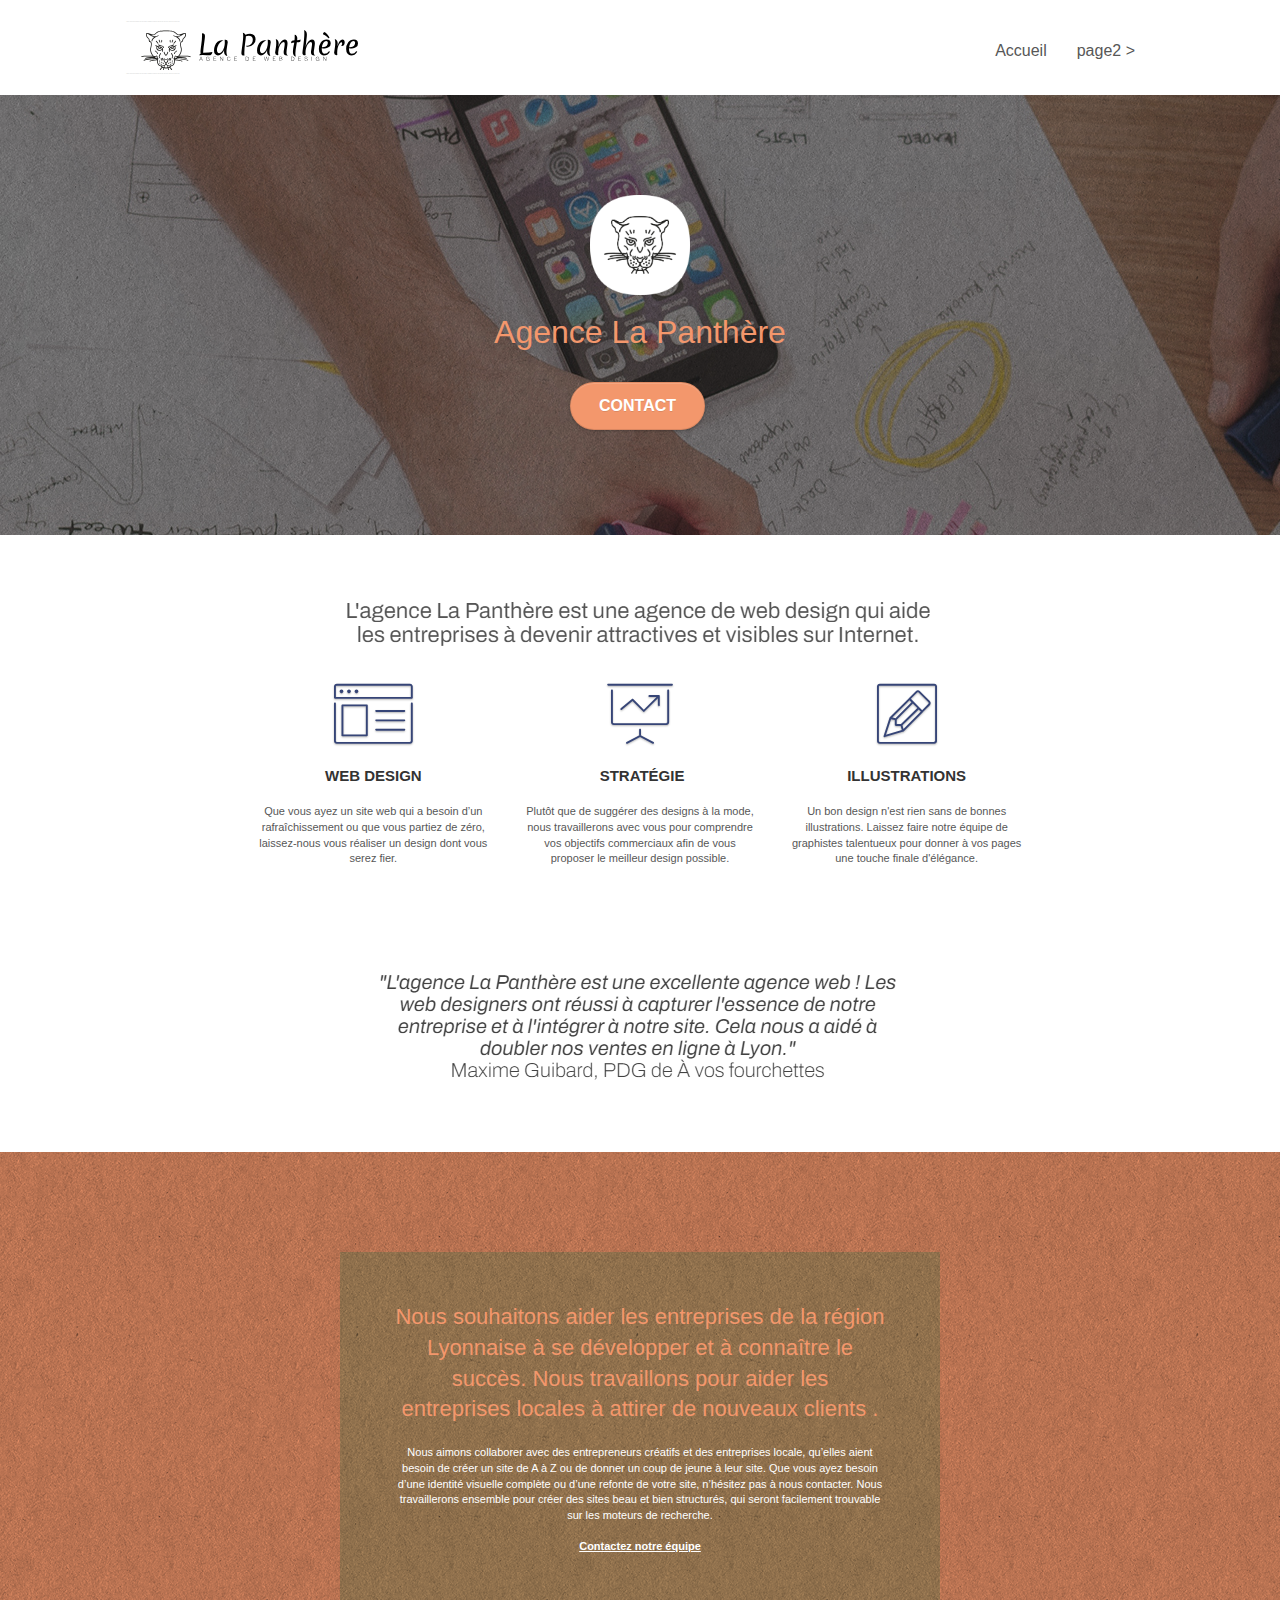
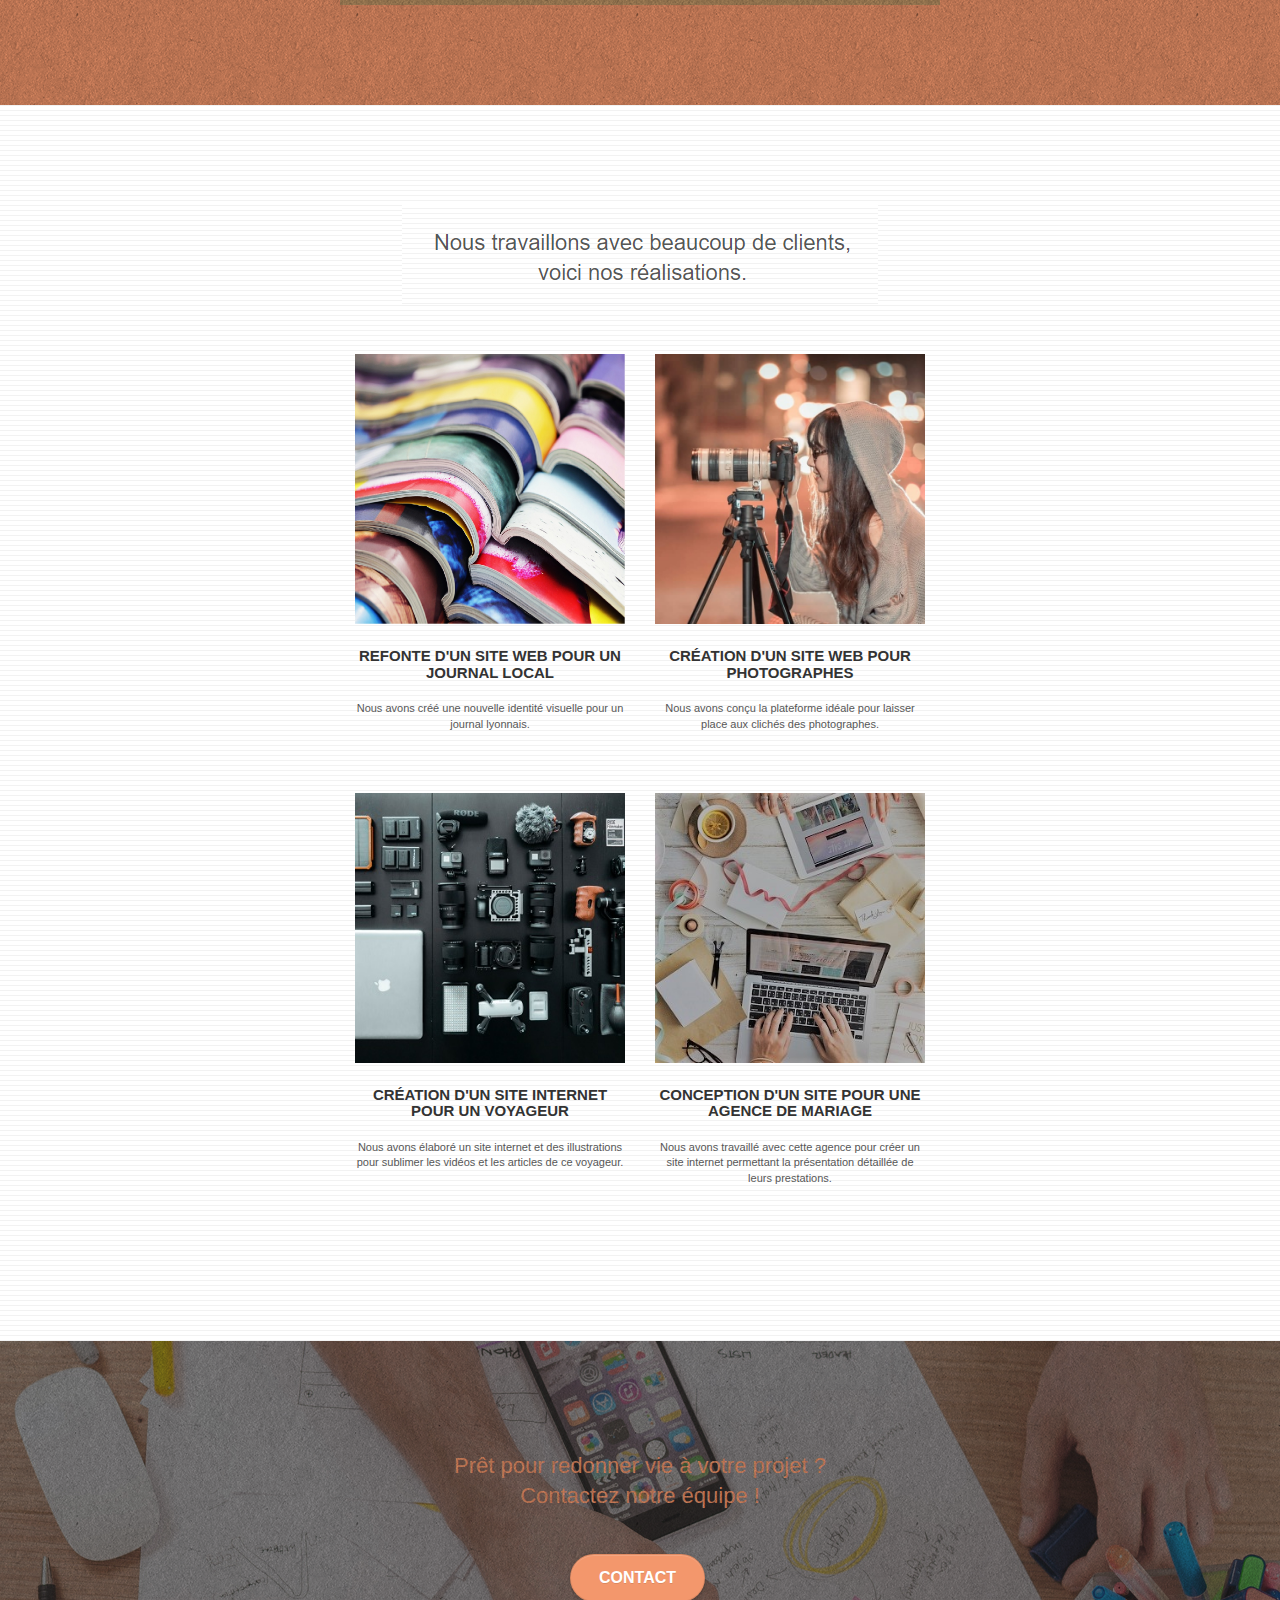
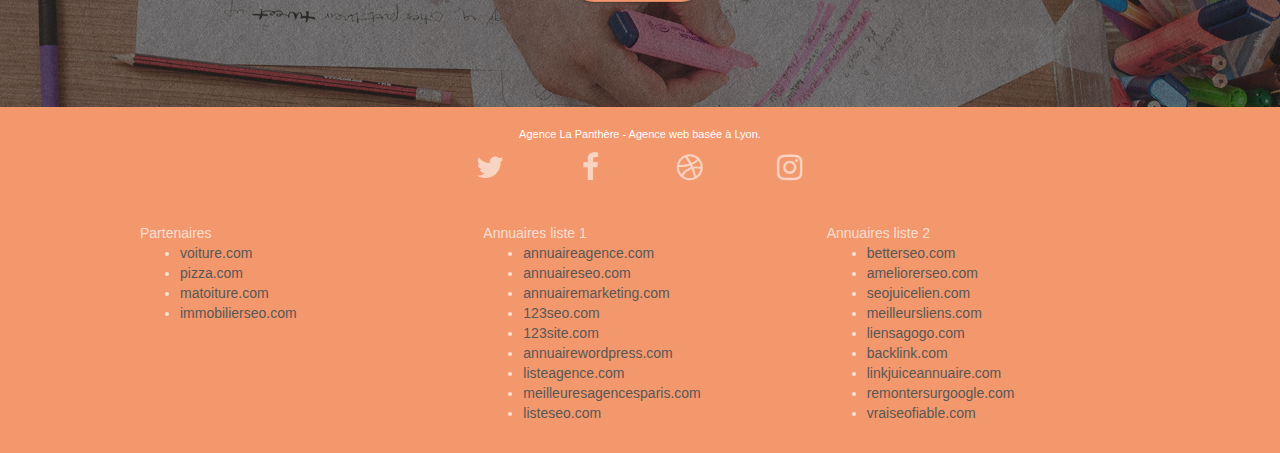
==== index.html @ fd26f39b "push files" ====
<!doctype html>
<html lang="Default">
<head>
    <meta charset="utf-8">
    <meta name="keywords" content="seo, google, site web, site internet, agence design paris, agence design, agence design,agence design,agence design,agence design,agence design,agence design,agence design,agence design">
    <meta name="description" content="">
    <meta name="viewport" content="width=device-width, initial-scale=1.0, viewport-fit=cover">
    <link rel="shortcut icon" type="image/png" href="favicon.jpg">
    
	<link rel="stylesheet" type="text/css" href="./css/bootstrap.css">
	<link rel="stylesheet" type="text/css" href="style.css">
	<link rel="stylesheet" type="text/css" href="./css/font-awesome.css">
	<link rel="stylesheet" type="text/css" href="./css/et-line.css">
	
    
	<script src="./js/jquery-2.1.0.js"></script>
	<script src="./js/bootstrap.js"></script>
	<script src="./js/blocs.js"></script>
	<script src="./js/jquery.touchSwipe.js" defer></script>
	<script src="./js/gmaps.js"></script>

    <title>.</title>

    
<!-- Analytics -->
 
<!-- Analytics END -->
    
</head>
<body>
<!-- Principal conteneur -->
<div class="page-container">
    
<!-- bloc-0 -->
<div class="bloc bgc-white l-bloc " id="bloc-0">
	<div class="container bloc-sm">

		<nav class="navbar row">
			<div class="navbar-header">
				<div class="keywords" style="color:#cccccc;font-size:1px;">Agence web à paris, stratégie web, web design, illustrations, design de site web, site web, web, internet, site internet, site</div>
				<a class="navbar-brand" href="index.html"><img src="img/agence-la-panthere-monochrome.svg" alt="paris web design logo agence web meilleure agence" height="40" /></a>
				<div class="keywords" style="color:#cccccc;font-size:1px;">Agence web à paris, stratégie web, web design, illustrations, design de site web, site web, web, internet, site internet, site</div>
				<button id="nav-toggle" type="button" class="ui-navbar-toggle navbar-toggle" data-toggle="collapse" data-target=".navbar-1">
					<span class="sr-only">Toggle navigation</span><span class="icon-bar"></span><span class="icon-bar"></span><span class="icon-bar"></span>
				</button>
			</div>
			<div class="collapse navbar-collapse navbar-1 special-dropdown-nav">
				<ul class="site-navigation nav navbar-nav">
					<li>
						<a href="index.html">Accueil</a>
					</li>
					<li>
					</li>
					<li>
						<a href="page2.html">page2 &gt;</a>
					</li>
				</ul>
			</div>
		</nav>
	</div>
</div>
<!-- bloc-0 END -->

<!-- bloc-1-presentation -->
<div class="bloc bgc-dark-slate-blue bg-banniere d-bloc bg-t-edge bloc-bg-texture texture-paper b-parallax" id="bloc-1-hero">
	<div class="container bloc-lg">
		<div class="row tight-width-whitespace">
			<div class="col-sm-12">
				<img src="img/logo.png" class="center-block image-resize-mode" width="100" alt="Agence La Panthère, agence web paris, création logo paris" />
				<h1 class="text-center hero-bloc-text tc-white ">
					Agence La Panthère
				</h1>
				<div class="text-center">
					<a href="page2.html" class="btn btn-lg btn-clean btn-rd cta-hero btn-atomic-tangerine" id="cta-hero">Contact</a>
				</div>
			</div>
		</div>
	</div>
</div>
<!-- bloc-1-presentation END -->

<!-- bloc-2-services -->
<div class="bloc bgc-white l-bloc" id="bloc-2-services">
	<div class="container bloc-md">
		<div class="row">
			<div class="col-sm-12 text-center">
				<img alt="agence web, agence web paris, web design paris, stratégie web" src="img/title.png" />
			</div>
		</div>
		<div class="row voffset-lg med-width-whitespace">
			<div class="col-sm-4">
				<div class="text-center">
					<span class="et-icon-browser sm-shadow icon-dark-slate-blue icons icon-lg"></span>
				</div>
				<h3 class="mg-md text-center">
					Web design
				</h3>
				<p class="text-center ">
					Que vous ayez un site web qui a besoin d&rsquo;un rafraîchissement ou que vous partiez de zéro, laissez-nous vous réaliser un design dont vous serez fier.
				</p>
			</div>
			<div class="col-sm-4">
				<div class="text-center">
					<span class="et-icon-presentation sm-shadow icon-dark-slate-blue icons icon-lg"></span>
				</div>
				<h3 class="mg-md text-center">
					&nbsp;Stratégie
				</h3>
				<p class="text-center ">
					Plutôt que de suggérer des designs à la mode, nous travaillerons avec vous pour comprendre vos objectifs commerciaux afin de vous proposer le meilleur design possible.<br>
				</p>
			</div>
			<div class="col-sm-4">
				<div class="text-center">
					<span class="et-icon-edit sm-shadow icon-dark-slate-blue icons icon-lg"></span>
				</div>
				<h3 class="mg-md text-center">
					Illustrations
				</h3>
				<p class="text-center ">
					Un bon design n'est rien sans de bonnes illustrations. Laissez faire notre équipe de graphistes talentueux pour donner à vos pages une touche finale d'élégance.
				</p>
			</div>
		</div>
		<div class="row voffset-lg voffset">
			<div class="col-xs-12 col-md-8 col-md-offset-2 text-center">
				<img alt="agence web, agence web paris, web design paris, stratégie web" src="img/citation.png" />

			</div>
		</div>
	</div>
</div>
<!-- bloc-2-services END -->

<!-- bloc-3-what-i-do -->
<div class="bloc tc-white bgc-atomic-tangerine bg-presentation d-bloc bloc-bg-texture texture-paper b-parallax" id="bloc-3-what-i-do">
	<div class="container bloc-lg">
		<div class="row tight-width-whitespace black-background">
			<div class="col-sm-12">
				<h2 class="mg-md text-center tc-white">
					Nous souhaitons aider les entreprises de la région Lyonnaise à se développer et à connaître le succès. Nous travaillons pour aider les entreprises locales à attirer de nouveaux clients .<br>
				</h2>
				<p class="text-center white">
					Nous aimons collaborer avec des entrepreneurs créatifs et des entreprises locale, qu’elles aient besoin de créer un site de A à Z ou de donner un coup de jeune à leur site. Que vous ayez besoin d’une identité visuelle complète ou d’une refonte de votre site, n’hésitez pas à nous contacter. Nous travaillerons ensemble pour créer des sites beau et bien structurés, qui seront facilement trouvable sur les moteurs de recherche. <br><br><a class="ltc-white bold-link" href="page2.html">Contactez notre équipe</a><br>
				</p>
			</div>
		</div>
	</div>
</div>
<!-- bloc-3-what-i-do END -->

<!-- bloc-4-portfolio -->
<div class="bloc bgc-white bg-lines-h2-bg bg-repeat l-bloc" id="bloc-4-portfolio">
	<div class="container bloc-lg">
		<div class="row">
			<div class="col-sm-12 text-center">
				<img alt="agence web, agence web paris, web design paris, stratégie web" src="img/title2.png" />
			</div>
		</div>
		<div class="row tight-width-whitespace portfolio-row">
			<div class="col-sm-6">
				<a href="#" data-lightbox="img/1.jpg" data-gallery-id="gallery-1" data-caption="Refonte d'un site web pour un journal local" data-frame="snapshot-lb"><img src="img/1.jpg" alt="paris web design logo agence web meilleure agence et refonte site web journal" class="img-responsive portfolio-thumb" /></a>
				<h3 class="mg-md text-center">
					Refonte d'un site web pour un journal local
				</h3>
				<p class="text-center">
					Nous avons créé une nouvelle identité visuelle pour un journal lyonnais.
				</p>
			</div>
			<div class="col-sm-6">
				<a href="#" data-lightbox="img/2.jpg" data-gallery-id="gallery-1" data-caption="Création d'un site web pour photographes" data-frame="snapshot-lb"><img src="img/2.jpg" class="img-responsive portfolio-thumb" alt="paris web design logo agence web meilleure agence, Création d'un site web pour photographes" /></a>
				<h3 class="mg-md text-center">
					Création d'un site web pour photographes
				</h3>
				<p class="text-center">
					Nous avons conçu la plateforme idéale pour laisser place aux clichés des photographes.
				</p>
			</div>
		</div>
		<div class="row tight-width-whitespace portfolio-row">
			<div class="col-sm-6">
				<a href="#" data-lightbox="img/3.bmp" data-gallery-id="gallery-1" data-caption="Création d'un site internet pour un voyageur" data-frame="snapshot-lb"><img src="img/3.bmp" class="img-responsive portfolio-thumb" alt="paris web design logo agence web meilleure agence, Création d'un site web pour voyageur"/></a>
				<h3 class="mg-md text-center">
					Création d'un site internet pour un voyageur
				</h3>
				<p class="text-center">
					Nous avons élaboré un site internet et des illustrations pour sublimer les vidéos et les articles de ce voyageur.
				</p>
			</div>
			<div class="col-sm-6">
				<a href="#" data-lightbox="img/4.bmp" data-gallery-id="gallery-1" data-caption="Conception d'un site pour une agence de mariage" data-frame="snapshot-lb"><img src="img/4.bmp" class="img-responsive portfolio-thumb" alt="paris web design logo agence web meilleure agence, Création d'un site web pour agence de mariage" /></a>
				<h3 class="mg-md text-center">
					Conception d'un site pour une agence de mariage
				</h3>
				<p class="text-center">
					Nous avons travaillé avec cette agence pour créer un site internet permettant la présentation détaillée de leurs prestations.
				</p>
			</div>
		</div>
	</div>
</div>
<!-- bloc-4-portfolio END -->

<!-- bloc-5-cta -->
<div class="bloc bgc-dark-slate-blue bg-banniere d-bloc bloc-bg-texture texture-paper" id="bloc-5-cta">
	<div class="container bloc-lg">
		<div class="row">
			<h2 class="mg-md text-center tc-white">
				Prêt pour redonner vie à votre projet ?<br>Contactez notre équipe !
			</h2>
			<div class="col-sm-12 text-center">
				<a href="page2.html" class="btn btn-atomic-tangerine btn-clean btn-rd btn-lg cta-hero">Contact</a>
			</div>
		</div>
	</div>
</div>
<!-- bloc-5-cta END -->

<!-- Footer - bloc-8 -->
<div class="bloc bgc-atomic-tangerine d-bloc" id="bloc-8">
	<div class="container bloc-sm">
		<div class="row">
			<div class="col-sm-12">
				<p class="text-center white">
					Agence La Panthère - Agence web basée à Lyon.<br>
				</p>
				<div class="row row-no-gutters social">
					<div class="col-sm-3">
						<div class="text-center">
							<a class="social" href="index.html"><span class="fa fa-twitter icon-md"></span></a>
						</div>
					</div>
					<div class="col-sm-3">
						<div class="text-center">
							<a class="social" href="index.html"><span class="fa fa-facebook icon-md"></span></a>
						</div>
					</div>
					<div class="col-sm-3">
						<div class="text-center">
							<a class="social" href="index.html"><span class="fa fa-dribbble icon-md"></span></a>
						</div>
					</div>
					<div class="col-sm-3">
						<div class="text-center">
							<a class="social" href="index.html"><span class="fa fa-instagram icon-md"></span></a>
						</div>
					</div>
					<div class="keywords" style="color:#F3976C;">Agence web à paris, stratégie web, web design, illustrations, design de site web, site web, web, internet, site internet, site</div>
				</div>
				<div class="row">
					<div class="col-sm-4">
						Partenaires
							<ul>
								<li><a href="voiture.com">voiture.com</a></li>
								<li><a href="pizza.com">pizza.com</a></li>
								<li><a href="matoiture.com">matoiture.com</a></li>
								<li><a href="immobilierseo.com">immobilierseo.com</a></li>
							</ul>		
					</div>
					<div class="col-sm-4">
						Annuaires liste 1
						<ul>
							<li><a href="annuaireagence.com">annuaireagence.com</a></li>
							<li><a href="annuaireseo.com">annuaireseo.com</a></li>
							<li><a href="annuairemarketing.com">annuairemarketing.com</a></li>
							<li><a href="123seoture.com">123seo.com</a></li>
							<li><a href="123site.com">123site.com</a></li>
							<li><a href="annuairewordpress.com">annuairewordpress.com</a></li>
							<li><a href="listeagence.com">listeagence.com</a></li>
							<li><a href="meilleuresagencesparis.com">meilleuresagencesparis.com</a></li>
							<li><a href="listeseo.com">listeseo.com</a></li>
						</ul>
					</div>
					<div class="col-sm-4">
						Annuaires liste 2
						<ul>
							<li><a href="betterseo.com">betterseo.com</a></li>
							<li><a href="ameliorerseo.com">ameliorerseo.com</a></li>
							<li><a href="seojuicelien.com">seojuicelien.com</a></li>
							<li><a href="meilleursliens.com">meilleursliens.com</a></li>
							<li><a href="liensagogo.com">liensagogo.com</a></li>
							<li><a href="backlink.com">backlink.com</a></li>
							<li><a href="linkjuiceannuaire.com">linkjuiceannuaire.com</a></li>
							<li><a href="remontersurgoogle.com">remontersurgoogle.com</a></li>
							<li><a href="vraiseofiable.com">vraiseofiable.com</a></li>
						</ul>
					</div>
				</div>
			</div>
		</div>
	</div>
</div>
<!-- Footer - bloc-8 END -->

</div>
<!-- Principal conteneur END -->
    

</body>
</html>
---- style.css ----
body {
    margin: 0;
    padding: 0;
    background: #FFF;
    overflow-x: hidden;
    -webkit-font-smoothing: antialiased;
    -moz-osx-font-smoothing: grayscale;
}

a,
button {
    transition: all .3s ease-in-out;
    outline: none!important;
}

a:hover {
    text-decoration: none;
    cursor: pointer;
}

#page-loading-blocs-notifaction {
    position: fixed;
    top: 0;
    bottom: 0;
    width: 100%;
    z-index: 100000;
    background: #FFFFFF url("img/pageload-spinner.gif") no-repeat center center;
}

.bloc {
    width: 100%;
    clear: both;
    background: 50% 50% no-repeat;
    padding: 0 50px;
    -webkit-background-size: cover;
    -moz-background-size: cover;
    -o-background-size: cover;
    background-size: cover;
    position: relative;
}

.bloc .container {
    padding-left: 0;
    padding-right: 0;
}

.bloc-lg {
    padding: 100px 50px;
}

.bloc-md {
    padding: 50px;
}

.bloc-sm {
    padding: 20px 50px;
}

.bg-center,
.bg-l-edge,
.bg-r-edge,
.bg-t-edge,
.bg-b-edge,
.bg-tl-edge,
.bg-bl-edge,
.bg-tr-edge,
.bg-br-edge,
.bg-repeat {
    -webkit-background-size: auto!important;
    -moz-background-size: auto!important;
    -o-background-size: auto!important;
    background-size: auto!important;
}

.bg-repeat {
    background: repeat;
}

.bg-t-edge {
    background: top no-repeat;
}

.bloc-bg-texture::before {
    content: "";
    background-size: 2px 2px;
    position: absolute;
    top: 0;
    bottom: 0;
    left: 0;
    right: 0;
}

.texture-paper::before {
    background: url("img/texture-paper.png");
    background-size: 280px 280px;
}

.b-parallax {
    background-attachment: fixed;
}

.d-bloc {
    color: rgba(255, 255, 255, .7);
}

.d-bloc button:hover {
    color: rgba(255, 255, 255, .9);
}

.d-bloc .icon-round,
.d-bloc .icon-square,
.d-bloc .icon-rounded,
.d-bloc .icon-semi-rounded-a,
.d-bloc .icon-semi-rounded-b {
    border-color: rgba(255, 255, 255, .9);
}

.d-bloc .divider-h span {
    border-color: rgba(255, 255, 255, .2);
}

.d-bloc .a-btn,
.d-bloc .navbar a,
.d-bloc .navbar-brand,
.d-bloc a .icon-sm,
.d-bloc a .icon-md,
.d-bloc a .icon-lg,
.d-bloc a .icon-xl,
.d-bloc h1 a,
.d-bloc h2 a,
.d-bloc h3 a,
.d-bloc h4 a,
.d-bloc h5 a,
.d-bloc h6 a,
.d-bloc p a {
    color: rgba(255, 255, 255, .6);
}

.d-bloc .a-btn:hover,
.d-bloc .navbar a:hover,
.d-bloc .navbar-brand:hover,
.d-bloc a:hover .icon-sm,
.d-bloc a:hover .icon-md,
.d-bloc a:hover .icon-lg,
.d-bloc a:hover .icon-xl,
.d-bloc h1 a:hover,
.d-bloc h2 a:hover,
.d-bloc h3 a:hover,
.d-bloc h4 a:hover,
.d-bloc h5 a:hover,
.d-bloc h6 a:hover,
.d-bloc p a:hover {
    color: rgba(255, 255, 255, 1);
}

.d-bloc .navbar-toggle .icon-bar {
    background: rgba(255, 255, 255, 1);
}

.d-bloc .btn-wire,
.d-bloc .btn-wire:hover {
    color: rgba(255, 255, 255, 1);
    border-color: rgba(255, 255, 255, 1);
}

.d-bloc .panel {
    color: rgba(0, 0, 0, .5);
}

.d-bloc .panel button:hover {
    color: rgba(0, 0, 0, .7);
}

.d-bloc .panel icon {
    border-color: rgba(0, 0, 0, .7);
}

.d-bloc .panel .divider-h span {
    border-color: rgba(0, 0, 0, .1);
}

.d-bloc .panel .a-btn {
    color: rgba(0, 0, 0, .6);
}

.d-bloc .panel .a-btn:hover {
    color: rgba(0, 0, 0, 1);
}

.d-bloc .panel .btn-wire,
.d-bloc .panel .btn-wire:hover {
    color: rgba(0, 0, 0, .7);
    border-color: rgba(0, 0, 0, .3);
}

.d-bloc .panel,
.l-bloc {
    color: rgba(0, 0, 0, .5);
}

.d-bloc .panel button:hover,
.l-bloc button:hover {
    color: rgba(0, 0, 0, .7);
}

.l-bloc .icon-round,
.l-bloc .icon-square,
.l-bloc .icon-rounded,
.l-bloc .icon-semi-rounded-a,
.l-bloc .icon-semi-rounded-b {
    border-color: rgba(0, 0, 0, .7);
}

.d-bloc .panel .divider-h span,
.l-bloc .divider-h span {
    border-color: rgba(0, 0, 0, .1);
}

.d-bloc .panel .a-btn,
.l-bloc .a-btn,
.l-bloc .navbar a,
.l-bloc .navbar-brand,
.l-bloc a .icon-sm,
.l-bloc a .icon-md,
.l-bloc a .icon-lg,
.l-bloc a .icon-xl,
.l-bloc h1 a,
.l-bloc h2 a,
.l-bloc h3 a,
.l-bloc h4 a,
.l-bloc h5 a,
.l-bloc h6 a,
.l-bloc p a {
    color: rgba(0, 0, 0, .6);
}

.d-bloc .panel .a-btn:hover,
.l-bloc .a-btn:hover,
.l-bloc .navbar a:hover,
.l-bloc .navbar-brand:hover,
.l-bloc a:hover .icon-sm,
.l-bloc a:hover .icon-md,
.l-bloc a:hover .icon-lg,
.l-bloc a:hover .icon-xl,
.l-bloc h1 a:hover,
.l-bloc h2 a:hover,
.l-bloc h3 a:hover,
.l-bloc h4 a:hover,
.l-bloc h5 a:hover,
.l-bloc h6 a:hover,
.l-bloc p a:hover {
    color: rgba(0, 0, 0, 1);
}

.l-bloc .navbar-toggle .icon-bar {
    color: rgba(0, 0, 0, .6);
}

.d-bloc .panel .btn-wire,
.d-bloc .panel .btn-wire:hover,
.l-bloc .btn-wire,
.l-bloc .btn-wire:hover {
    color: rgba(0, 0, 0, .7);
    border-color: rgba(0, 0, 0, .3);
}

.voffset {
    margin-top: 30px;
}

.voffset-lg {
    margin-top: 80px;
}

.row-no-gutters {
    margin-right: 0;
    margin-left: 0;
}

.row.row-no-gutters > [class^="col-"],
.row.row-no-gutters > [class*=" col-"] {
    padding-right: 0;
    padding-left: 0;
}

#bloc-1-hero h1 {
    font-size: 32px;
}

.navbar {
    margin-bottom: 0;
    z-index: 1;
}

.navbar-brand {
    height: auto;
    padding: 3px 15px;
    font-size: 25px;
    font-weight: normal;
    font-weight: 600;
    line-height: 44px;
}

.navbar-brand img {
    max-height: 200px;
    margin: 0 5px 0 0;
    display: inline;
}

.navbar-brand img[src$=svg] {
    min-width: 100px;
}

.nav-center .navbar-brand img {
    margin: 0;
}

.navbar .nav {
    padding-top: 2px;
    margin-right: -16px;
    float: right;
    z-index: 1;
}

.nav > li {
    float: left;
    margin-top: 4px;
    font-size: 16px;
}

.navbar-nav .open .dropdown-menu > li > a {
    text-align: inherit;
}

.nav > li a:hover,
.nav > li a:focus {
    background: transparent;
}

.navbar-toggle {
    margin: 10px 10px 0 0;
    border: 0px;
}

.navbar-toggle:hover {
    background: transparent!important;
}

.navbar-toggle .icon-bar {
    background-color: rgba(0, 0, 0, .5);
    width: 26px;
}

.nav-invert .navbar .nav {
    float: left;
}

.nav-invert .navbar-header,
.nav-invert .navbar-brand {
    float: right;
    position: relative;
    z-index: 2;
}

@media (min-width: 768px) {
    .site-navigation {
        position: absolute;
        top: 50%;
        right: 20px;
        transform: translate(0, -50%);
        -webkit-transform: translateY(-50%);
    }
    .nav > li .dropdown-menu a,
    .nav > li .dropdown-menu a:hover {
        color: #484848;
    }
    .nav-invert .site-navigation {
        left: 0;
        right: 0;
    }
    .nav-center {
        text-align: center;
    }
    .nav-center .navbar-header {
        width: 100%;
    }
    .nav-center .navbar-header,
    .nav-center .navbar-brand,
    .nav-center .nav > li {
        float: none;
        display: inline-block;
    }
    .nav-center .site-navigation {
        position: relative;
        width: 100%;
        right: 0;
        margin-right: 0px;
        margin-top: 20px;
    }
    .nav-center.mini-nav .navbar-toggle {
        float: none;
        margin: 10px auto 0;
    }
}

.nav > li > .dropdown a {
    background: none!important;
    display: block;
    padding: 14px 15px;
}

nav .caret {
    margin: 0 5px;
}

.dropdown-menu .dropdown-menu {
    top: -8px;
    left: 100%;
}

.dropdown-menu .dropmenu-flow-right {
    top: 100%;
    left: 0;
    margin-left: -1px;
    border-top-left-radius: 0;
    border-top-right-radius: 0;
}

.dropdown-menu .dropdown span {
    border: 4px solid black;
    border-top-color: transparent;
    border-right-color: transparent;
    border-bottom-color: transparent;
    margin: 6px -5px 0 0!important;
    float: right;
}

.mg-md {
    margin-top: 10px;
    margin-bottom: 20px;
}

.mg-lg {
    margin-top: 10px;
    margin-bottom: 40px;
}

.btn {
    margin: 0 5px 5px 0;
}

.btn.pull-right {
    margin: 0 0 5px 5px;
}

.btn-d,
.btn-d:hover,
.btn-d:focus {
    color: #FFF;
    background: rgba(0, 0, 0, .3);
}

button {
    outline: none!important;
}

.btn-rd {
    border-radius: 40px;
}

.btn-clean {
    border: 1px solid rgba(0, 0, 0, .08);
    border-bottom-color: rgba(0, 0, 0, .1);
    text-shadow: 0 1px 0 rgba(0, 0, 1, .1);
    box-shadow: 0 1px 3px rgba(0, 0, 1, .25), inset 0 1px 0 0 rgba(255, 255, 255, .15);
}

.icon-md {
    font-size: 30px!important;
}

.icon-lg {
    font-size: 60px!important;
}

.sm-shadow {
    text-shadow: 0 1px 2px rgba(0, 0, 0, .3);
}

.panel-sq,
.panel-sq .panel-heading,
.panel-sq .panel-footer {
    border-radius: 0;
}

.panel-rd {
    border-radius: 30px;
}

.panel-rd .panel-heading {
    border-radius: 29px 29px 0 0;
}

.panel-rd .panel-footer {
    border-radius: 0 0 29px 29px;
}

.form-control {
    border-color: rgba(0, 0, 0, .1);
    box-shadow: none;
}

.scrollToTop {
    width: 40px;
    height: 40px;
    position: fixed;
    bottom: 20px;
    right: 20px;
    opacity: 0;
    z-index: 500;
    transition: all .3s ease-in-out;
}

.scrollToTop span {
    margin-top: 6px;
}

.showScrollTop {
    font-size: 14px;
    opacity: 1;
}

a[data-lightbox] {
    position: relative;
    display: block;
    text-align: center;
}

a[data-lightbox]:hover::before {
    content: "+";
    font-family: "HelveticaNeue-Light", "Helvetica Neue Light", "Helvetica Neue", Helvetica, Arial;
    font-size: 32px;
    width: 50px;
    height: 50px;
    margin-left: -25px;
    border-radius: 50%;
    background: rgba(0, 0, 0, .6);
    color: #FFF;
    font-weight: 100;
    z-index: 1;
    position: absolute;
    top: 50%;
    transform: translateY(-50%);
    -webkit-transform: translateY(-50%);
}

a[data-lightbox]:hover img {
    opacity: 0.6;
    -webkit-animation-fill-mode: none;
    animation-fill-mode: none;
}

#lightbox-modal {
    display: flex;
    align-items: center;
}

#lightbox-modal .modal-dialog {
    width: 90%;
    max-width: 900px;
    margin: 0 auto 0;
}

#lightbox-modal .modal-dialog img {
    max-height: 90vh;
    margin: 0 auto;
}

.lightbox-caption {
    padding: 20px;
    color: #FFF;
    background: rgba(0, 0, 0, .5);
    position: absolute;
    left: 15px;
    right: 15px;
    bottom: 5px;
}

.close-lightbox {
    color: #FFF;
    font-size: 30px;
    position: absolute;
    top: 20px;
    right: 20px;
    z-index: 20;
    background: rgba(0, 0, 0, .5);
    border: none;
    line-height: 30px;
    padding: 0 9px 5px;
    opacity: 0.3;
}

.close-lightbox:hover,
.next-lightbox:hover,
.prev-lightbox:hover {
    opacity: 1.0;
    color: #FFF;
}

.next-lightbox,
.prev-lightbox {
    font-size: 20px;
    color: rgba(255, 255, 255, .9);
    background: rgba(0, 0, 0, .5);
    transition: all .2s ease-in-out;
    position: absolute;
    top: 45%;
    z-index: 1;
    opacity: 0.4;
}

.next-lightbox {
    padding: 6px 8px 1px 13px;
    right: 25px;
}

.prev-lightbox {
    padding: 6px 13px 1px 10px;
    left: 25px;
}

.snapshot-lb .modal-body {
    padding-bottom: 45px;
}

.snapshot-lb .lightbox-caption {
    padding: 0;
    color: rgba(0, 0, 0, .5);
    background: none;
}

h1,
h2,
h3,
h4,
h5,
h6,
p,
label,
.btn,
a {
    font-family: "helvetica";
    font-weight: 400;
    color: #575757!important;
}

.container {
    max-width: 1000px;
}

.hero-bloc-text {
    font-size: 38px;
}

.hero-bloc-text-sub {
    font-size: 36px;
}

.statement-bloc-text {
    line-height: 26px;
    font-style: italic;
    font-size: 20px;
    text-align: center;
    font-weight: lighter;
    max-width: 520px;
    margin: auto auto auto auto;
}

p {
    font-size: 11px;
}

.tight-width-whitespace {
    max-width: 600px;
    margin: auto auto auto auto;
}

.h1 {
    font-size: 20px;
    font-family: "Open Sans";
}

.cta-hero {
    margin-top: 22px;
    color: #FFFFFF!important;
    text-transform: uppercase;
    padding: 12px 28px 12px 28px;
    font-size: 16px;
    font-weight: 700;
}

.social {
    max-width: 400px;
    margin: auto auto auto auto;
}

h2 {
    font-size: 22px;
    line-height: 1.4em;
}

h3 {
    font-size: 15px;
    text-transform: uppercase;
    font-weight: 700;
    color: #333333!important;
}

.med-width-whitespace {
    max-width: 800px;
    margin: auto auto auto auto;
    box-shadow: 0px 0px 0px #000000;
}

h1 {
    color: #333333!important;
}

h4 {
    color: #333333!important;
}

.icons {
    margin-bottom: 14px;
    margin-top: 24px;
}

.white {
    color: #FFFFFF!important;
}

.portfolio-thumb {
    margin-bottom: 24px;
}

.portfolio-row {
    margin-bottom: 44px;
    margin-top: 50px;
}

.avatar {
    box-shadow: 0px 4px 9px rgba(0, 0, 0, 0.3);
}

.black-background {
    background-color: rgba(165, 147, 99, 0.7);
    padding: 40px 40px 40px 40px;
}

.bold-link {
    font-weight: 900;
    text-decoration: underline!important;
}

.bgc-white {
    background-color: #FFFFFF;
}

.bgc-dark-slate-blue {
    background-color: #364577;
}

.bgc-atomic-tangerine {
    background-color: #F3976C;
}

.tc-white {
    color: #F3976C!important;
}

.btn-atomic-tangerine {
    background: #F3976C;
    color: #FFFFFF!important;
}

.btn-atomic-tangerine:hover {
    background: #c27956!important;
    color: #FFFFFF!important;
}

.ltc-white {
    color: #FFFFFF!important;
}

.ltc-white:hover {
    color: #cccccc!important;
}

.ltc-atomic-tangerine {
    color: #F3976C!important;
}

.ltc-atomic-tangerine:hover {
    color: #c27956!important;
}

.icon-dark-slate-blue {
    color: #364577!important;
    border-color: #364577!important;
}

.bg-dots-bg {
    background-image: url("img/dots-bg.png");
}

.bg-lines-h2-bg {
    background-image: url("img/lines-h2-bg.png");
}

.bg-banniere {
    background-image: url("img/agence-la-panthere.jpg");
}

.bg-presentation {
    background-image: url("img/image-de-presentation.bmp");
}

@media (max-width: 1024px) {
    .bloc {
        padding-left: 20px;
        padding-right: 20px;
    }
    .bloc.full-width-bloc,
    .bloc-tile-2.full-width-bloc .container,
    .bloc-tile-3.full-width-bloc .container,
    .bloc-tile-4.full-width-bloc .container {
        padding-left: 0;
        padding-right: 0;
    }
}

@media (max-width: 992px) and (min-width: 768px) {
    .navbar .nav {
        max-width: 80%
    }
    .nav-center.navbar .nav {
        max-width: 100%
    }
}

@media only screen and (min-device-width: 768px) and (max-device-width: 1024px) and (orientation: landscape) {
    .b-parallax {
        background-attachment: scroll;
    }
}

@media only screen and (min-device-width: 1024px) and (max-device-width: 1366px) and (-webkit-min-device-pixel-ratio: 1.5) {
    .b-parallax {
        background-attachment: scroll;
    }
}

@media (max-width: 991px) {
    .container {
        width: 100%;
    }
    .b-parallax {
        background-attachment: scroll;
    }
    .page-container,
    #hero-bloc {
        overflow-x: hidden;
        position: relative;
    }
    .bloc {
        padding-left: constant(safe-area-inset-left);
        padding-right: constant(safe-area-inset-right);
    }
    .bloc-group,
    .bloc-group .bloc {
        display: block;
        width: 100%;
    }
    .bloc-fill-screen .fill-bloc-top-edge,
    .bloc-fill-screen .fill-bloc-bottom-edge {
        padding: 0 20px;
        padding-left: constant(safe-area-inset-left);
        padding-right: constant(safe-area-inset-right);
    }
}

@media (max-width: 767px) {
    .page-container {
        overflow-x: hidden;
        position: relative;
    }
    h1,
    h2,
    h3,
    h4,
    h5,
    h6,
    p,
    #disqus_thread {
        padding-left: 10px!important;
        padding-right: 10px!important;
    }
    .b-parallax {
        background-attachment: scroll;
    }
    .navbar .nav {
        padding-top: 0;
        border-top: 1px solid rgba(0, 0, 0, .2);
        float: none!important;
    }
    .navbar.row {
        margin-left: 0;
        margin-right: 0;
    }
    .site-navigation {
        position: inherit;
        transform: none;
        -webkit-transform: none;
        -ms-transform: none;
    }
    .nav > li {
        margin-top: 0;
        border-bottom: 1px solid rgba(0, 0, 0, .1);
        background: rgba(0, 0, 0, .05);
        text-align: left;
        padding-left: 15px;
        width: 100%;
    }
    .nav > li:hover {
        background: rgba(0, 0, 0, .08);
    }
    .dropdown .dropdown a .caret {
        float: none;
        margin: 5px 0 0 10px!important;
        border: 4px solid black;
        border-bottom-color: transparent;
        border-right-color: transparent;
        border-left-color: transparent;
    }
    #hero-bloc .navbar .nav {
        background: rgba(0, 0, 0, .8);
    }
    #hero-bloc .navbar .nav a {
        color: rgba(255, 255, 255, .6);
    }
    .hero {
        padding: 50px 0;
    }
    .hero-nav {
        left: -1px;
        right: -1px;
    }
    .navbar-collapse {
        padding: 0;
        overflow-x: hidden;
        -webkit-box-shadow: none;
        box-shadow: none;
    }
    .navbar-brand img {
        max-height: 40px;
        width: auto;
    }
    .nav-invert .navbar-header {
        float: none;
        width: 100%;
    }
    .nav-invert .navbar-toggle {
        float: left;
        margin-left: 10px;
    }
    .bloc {
        padding-left: 0;
        padding-right: 0;
    }
    .bloc-xxl,
    .bloc-xl,
    .bloc-lg {
        padding: 40px 0;
    }
    .bloc-sm,
    .bloc-md {
        padding-left: 0;
        padding-right: 0;
    }
    .bloc-tile-2 .container,
    .bloc-tile-3 .container,
    .bloc-tile-4 .container,
    .bloc-fill-screen .fill-bloc-top-edge,
    .bloc-fill-screen .fill-bloc-bottom-edge {
        padding-left: 0;
        padding-right: 0;
    }
    .a-block {
        padding: 0 10px;
    }
    .btn-dwn {
        display: none;
    }
    .voffset {
        margin-top: 5px;
    }
    .voffset-md {
        margin-top: 20px;
    }
    .voffset-lg {
        margin-top: 30px;
    }
    form {
        padding: 5px;
    }
    .close-lightbox {
        display: inline-block;
    }
    .blocsapp-device-iphone5 {
        background-size: 216px 425px;
        padding-top: 60px;
        width: 216px;
        height: 425px;
    }
    .blocsapp-device-iphone5 img {
        width: 180px;
        height: 320px;
    }
}

@media (max-width: 400px) {
    .bloc {
        padding-left: 0;
        padding-right: 0;
    }
}

@media (max-width: 767px) {
    .bloc-mob-center-text {
        text-align: center;
    }
}
---- css/et-line.css ----
@font-face {
    font-family: et-line;
    src: url(../fonts/et-line.eot);
    src: url(../fonts/et-line.eot?#iefix) format('embedded-opentype'), url(../fonts/et-line.woff) format('woff'), url(../fonts/et-line.ttf) format('truetype'), url(../fonts/et-line.svg#et-line) format('svg');
    font-weight: 400;
    font-style: normal
}

.et-icon-adjustments,
.et-icon-alarmclock,
.et-icon-anchor,
.et-icon-aperture,
.et-icon-attachment,
.et-icon-bargraph,
.et-icon-basket,
.et-icon-beaker,
.et-icon-bike,
.et-icon-book-open,
.et-icon-briefcase,
.et-icon-browser,
.et-icon-calendar,
.et-icon-camera,
.et-icon-caution,
.et-icon-chat,
.et-icon-circle-compass,
.et-icon-clipboard,
.et-icon-clock,
.et-icon-cloud,
.et-icon-compass,
.et-icon-desktop,
.et-icon-dial,
.et-icon-document,
.et-icon-documents,
.et-icon-download,
.et-icon-dribbble,
.et-icon-edit,
.et-icon-envelope,
.et-icon-expand,
.et-icon-facebook,
.et-icon-flag,
.et-icon-focus,
.et-icon-gears,
.et-icon-genius,
.et-icon-gift,
.et-icon-global,
.et-icon-globe,
.et-icon-googleplus,
.et-icon-grid,
.et-icon-happy,
.et-icon-hazardous,
.et-icon-heart,
.et-icon-hotairballoon,
.et-icon-hourglass,
.et-icon-key,
.et-icon-laptop,
.et-icon-layers,
.et-icon-lifesaver,
.et-icon-lightbulb,
.et-icon-linegraph,
.et-icon-linkedin,
.et-icon-lock,
.et-icon-magnifying-glass,
.et-icon-map,
.et-icon-map-pin,
.et-icon-megaphone,
.et-icon-mic,
.et-icon-mobile,
.et-icon-newspaper,
.et-icon-notebook,
.et-icon-paintbrush,
.et-icon-paperclip,
.et-icon-pencil,
.et-icon-phone,
.et-icon-picture,
.et-icon-pictures,
.et-icon-piechart,
.et-icon-presentation,
.et-icon-pricetags,
.et-icon-printer,
.et-icon-profile-female,
.et-icon-profile-male,
.et-icon-puzzle,
.et-icon-quote,
.et-icon-recycle,
.et-icon-refresh,
.et-icon-ribbon,
.et-icon-rss,
.et-icon-sad,
.et-icon-scissors,
.et-icon-scope,
.et-icon-search,
.et-icon-shield,
.et-icon-speedometer,
.et-icon-strategy,
.et-icon-streetsign,
.et-icon-tablet,
.et-icon-target,
.et-icon-telescope,
.et-icon-toolbox,
.et-icon-tools,
.et-icon-tools-2,
.et-icon-trophy,
.et-icon-tumblr,
.et-icon-twitter,
.et-icon-upload,
.et-icon-video,
.et-icon-wallet,
.et-icon-wine {
    font-family: et-line;
    speak: none;
    font-style: normal;
    font-weight: 400;
    font-variant: normal;
    text-transform: none;
    line-height: 1;
    -webkit-font-smoothing: antialiased;
    -moz-osx-font-smoothing: grayscale;
    display: inline-block
}

.et-icon-mobile:before {
    content: "\e000"
}

.et-icon-laptop:before {
    content: "\e001"
}

.et-icon-desktop:before {
    content: "\e002"
}

.et-icon-tablet:before {
    content: "\e003"
}

.et-icon-phone:before {
    content: "\e004"
}

.et-icon-document:before {
    content: "\e005"
}

.et-icon-documents:before {
    content: "\e006"
}

.et-icon-search:before {
    content: "\e007"
}

.et-icon-clipboard:before {
    content: "\e008"
}

.et-icon-newspaper:before {
    content: "\e009"
}

.et-icon-notebook:before {
    content: "\e00a"
}

.et-icon-book-open:before {
    content: "\e00b"
}

.et-icon-browser:before {
    content: "\e00c"
}

.et-icon-calendar:before {
    content: "\e00d"
}

.et-icon-presentation:before {
    content: "\e00e"
}

.et-icon-picture:before {
    content: "\e00f"
}

.et-icon-pictures:before {
    content: "\e010"
}

.et-icon-video:before {
    content: "\e011"
}

.et-icon-camera:before {
    content: "\e012"
}

.et-icon-printer:before {
    content: "\e013"
}

.et-icon-toolbox:before {
    content: "\e014"
}

.et-icon-briefcase:before {
    content: "\e015"
}

.et-icon-wallet:before {
    content: "\e016"
}

.et-icon-gift:before {
    content: "\e017"
}

.et-icon-bargraph:before {
    content: "\e018"
}

.et-icon-grid:before {
    content: "\e019"
}

.et-icon-expand:before {
    content: "\e01a"
}

.et-icon-focus:before {
    content: "\e01b"
}

.et-icon-edit:before {
    content: "\e01c"
}

.et-icon-adjustments:before {
    content: "\e01d"
}

.et-icon-ribbon:before {
    content: "\e01e"
}

.et-icon-hourglass:before {
    content: "\e01f"
}

.et-icon-lock:before {
    content: "\e020"
}

.et-icon-megaphone:before {
    content: "\e021"
}

.et-icon-shield:before {
    content: "\e022"
}

.et-icon-trophy:before {
    content: "\e023"
}

.et-icon-flag:before {
    content: "\e024"
}

.et-icon-map:before {
    content: "\e025"
}

.et-icon-puzzle:before {
    content: "\e026"
}

.et-icon-basket:before {
    content: "\e027"
}

.et-icon-envelope:before {
    content: "\e028"
}

.et-icon-streetsign:before {
    content: "\e029"
}

.et-icon-telescope:before {
    content: "\e02a"
}

.et-icon-gears:before {
    content: "\e02b"
}

.et-icon-key:before {
    content: "\e02c"
}

.et-icon-paperclip:before {
    content: "\e02d"
}

.et-icon-attachment:before {
    content: "\e02e"
}

.et-icon-pricetags:before {
    content: "\e02f"
}

.et-icon-lightbulb:before {
    content: "\e030"
}

.et-icon-layers:before {
    content: "\e031"
}

.et-icon-pencil:before {
    content: "\e032"
}

.et-icon-tools:before {
    content: "\e033"
}

.et-icon-tools-2:before {
    content: "\e034"
}

.et-icon-scissors:before {
    content: "\e035"
}

.et-icon-paintbrush:before {
    content: "\e036"
}

.et-icon-magnifying-glass:before {
    content: "\e037"
}

.et-icon-circle-compass:before {
    content: "\e038"
}

.et-icon-linegraph:before {
    content: "\e039"
}

.et-icon-mic:before {
    content: "\e03a"
}

.et-icon-strategy:before {
    content: "\e03b"
}

.et-icon-beaker:before {
    content: "\e03c"
}

.et-icon-caution:before {
    content: "\e03d"
}

.et-icon-recycle:before {
    content: "\e03e"
}

.et-icon-anchor:before {
    content: "\e03f"
}

.et-icon-profile-male:before {
    content: "\e040"
}

.et-icon-profile-female:before {
    content: "\e041"
}

.et-icon-bike:before {
    content: "\e042"
}

.et-icon-wine:before {
    content: "\e043"
}

.et-icon-hotairballoon:before {
    content: "\e044"
}

.et-icon-globe:before {
    content: "\e045"
}

.et-icon-genius:before {
    content: "\e046"
}

.et-icon-map-pin:before {
    content: "\e047"
}

.et-icon-dial:before {
    content: "\e048"
}

.et-icon-chat:before {
    content: "\e049"
}

.et-icon-heart:before {
    content: "\e04a"
}

.et-icon-cloud:before {
    content: "\e04b"
}

.et-icon-upload:before {
    content: "\e04c"
}

.et-icon-download:before {
    content: "\e04d"
}

.et-icon-target:before {
    content: "\e04e"
}

.et-icon-hazardous:before {
    content: "\e04f"
}

.et-icon-piechart:before {
    content: "\e050"
}

.et-icon-speedometer:before {
    content: "\e051"
}

.et-icon-global:before {
    content: "\e052"
}

.et-icon-compass:before {
    content: "\e053"
}

.et-icon-lifesaver:before {
    content: "\e054"
}

.et-icon-clock:before {
    content: "\e055"
}

.et-icon-aperture:before {
    content: "\e056"
}

.et-icon-quote:before {
    content: "\e057"
}

.et-icon-scope:before {
    content: "\e058"
}

.et-icon-alarmclock:before {
    content: "\e059"
}

.et-icon-refresh:before {
    content: "\e05a"
}

.et-icon-happy:before {
    content: "\e05b"
}

.et-icon-sad:before {
    content: "\e05c"
}

.et-icon-facebook:before {
    content: "\e05d"
}

.et-icon-twitter:before {
    content: "\e05e"
}

.et-icon-googleplus:before {
    content: "\e05f"
}

.et-icon-rss:before {
    content: "\e060"
}

.et-icon-tumblr:before {
    content: "\e061"
}

.et-icon-linkedin:before {
    content: "\e062"
}

.et-icon-dribbble:before {
    content: "\e063"
}
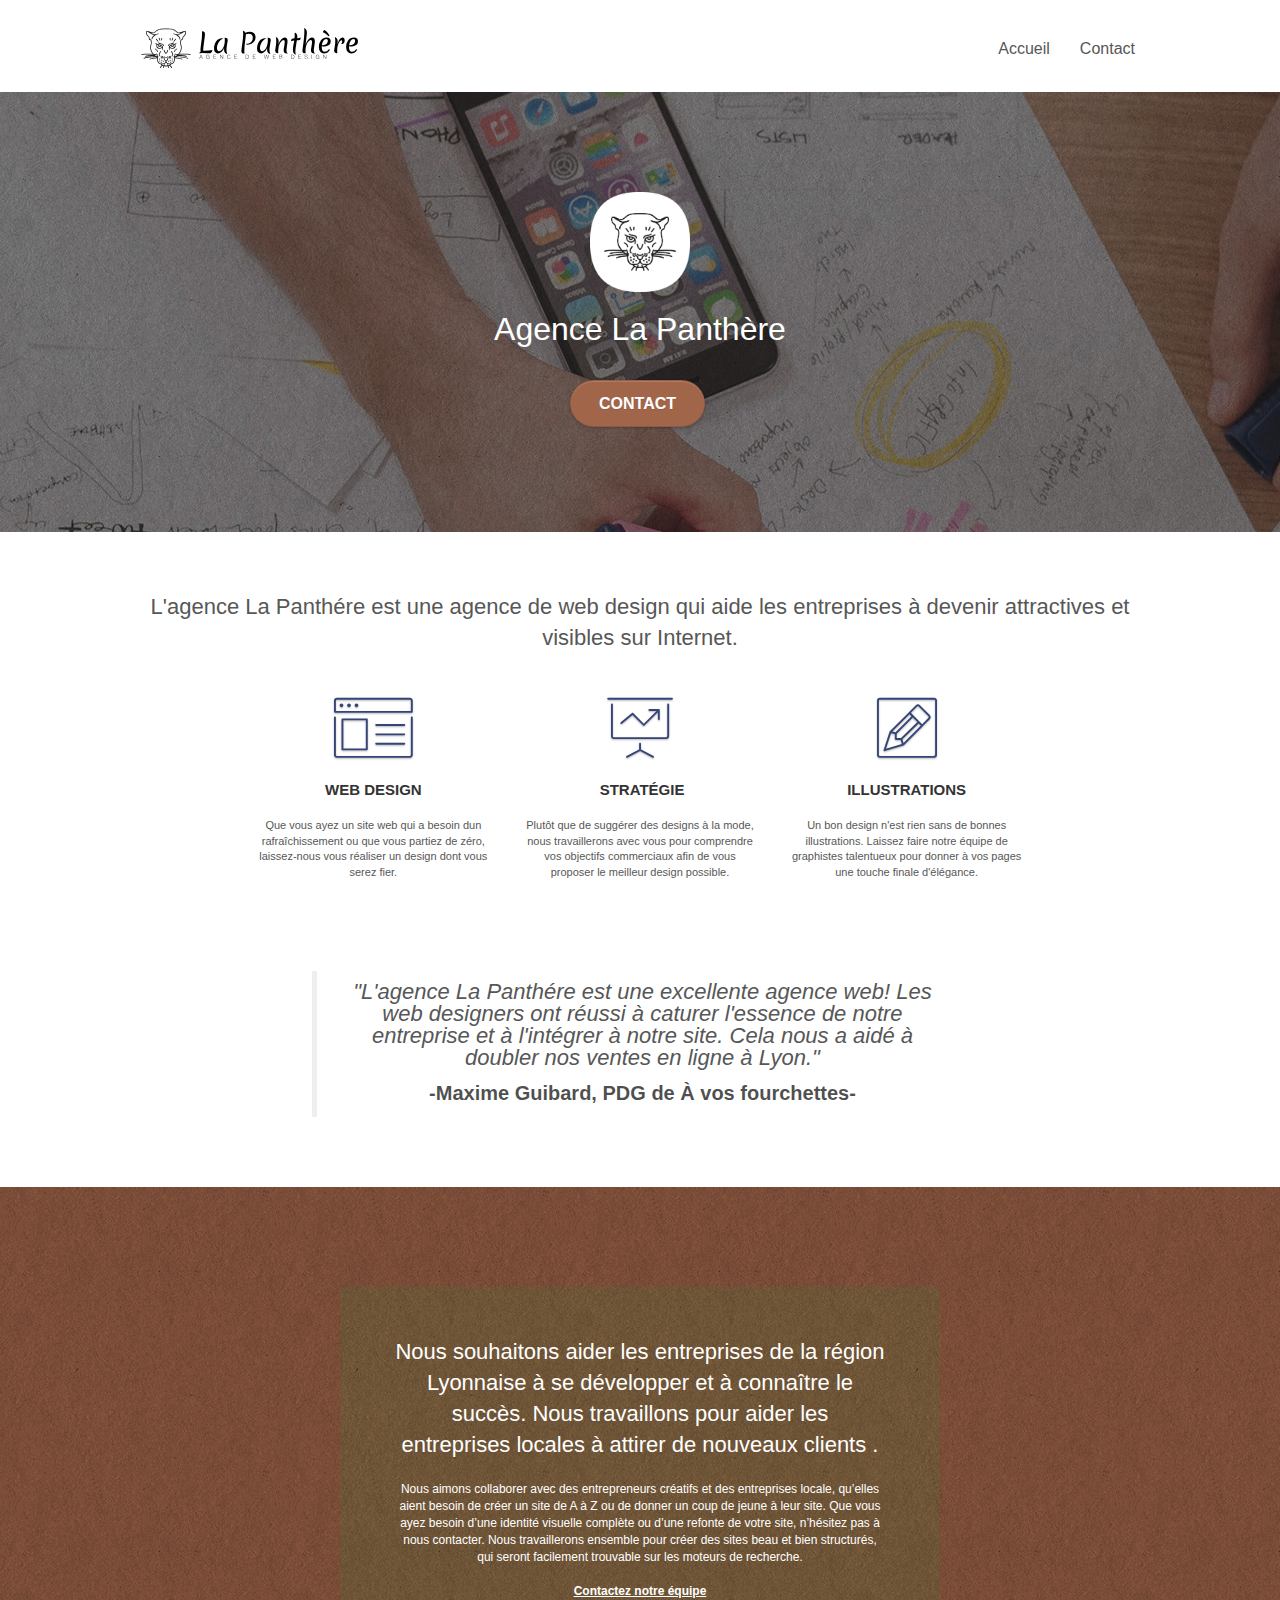
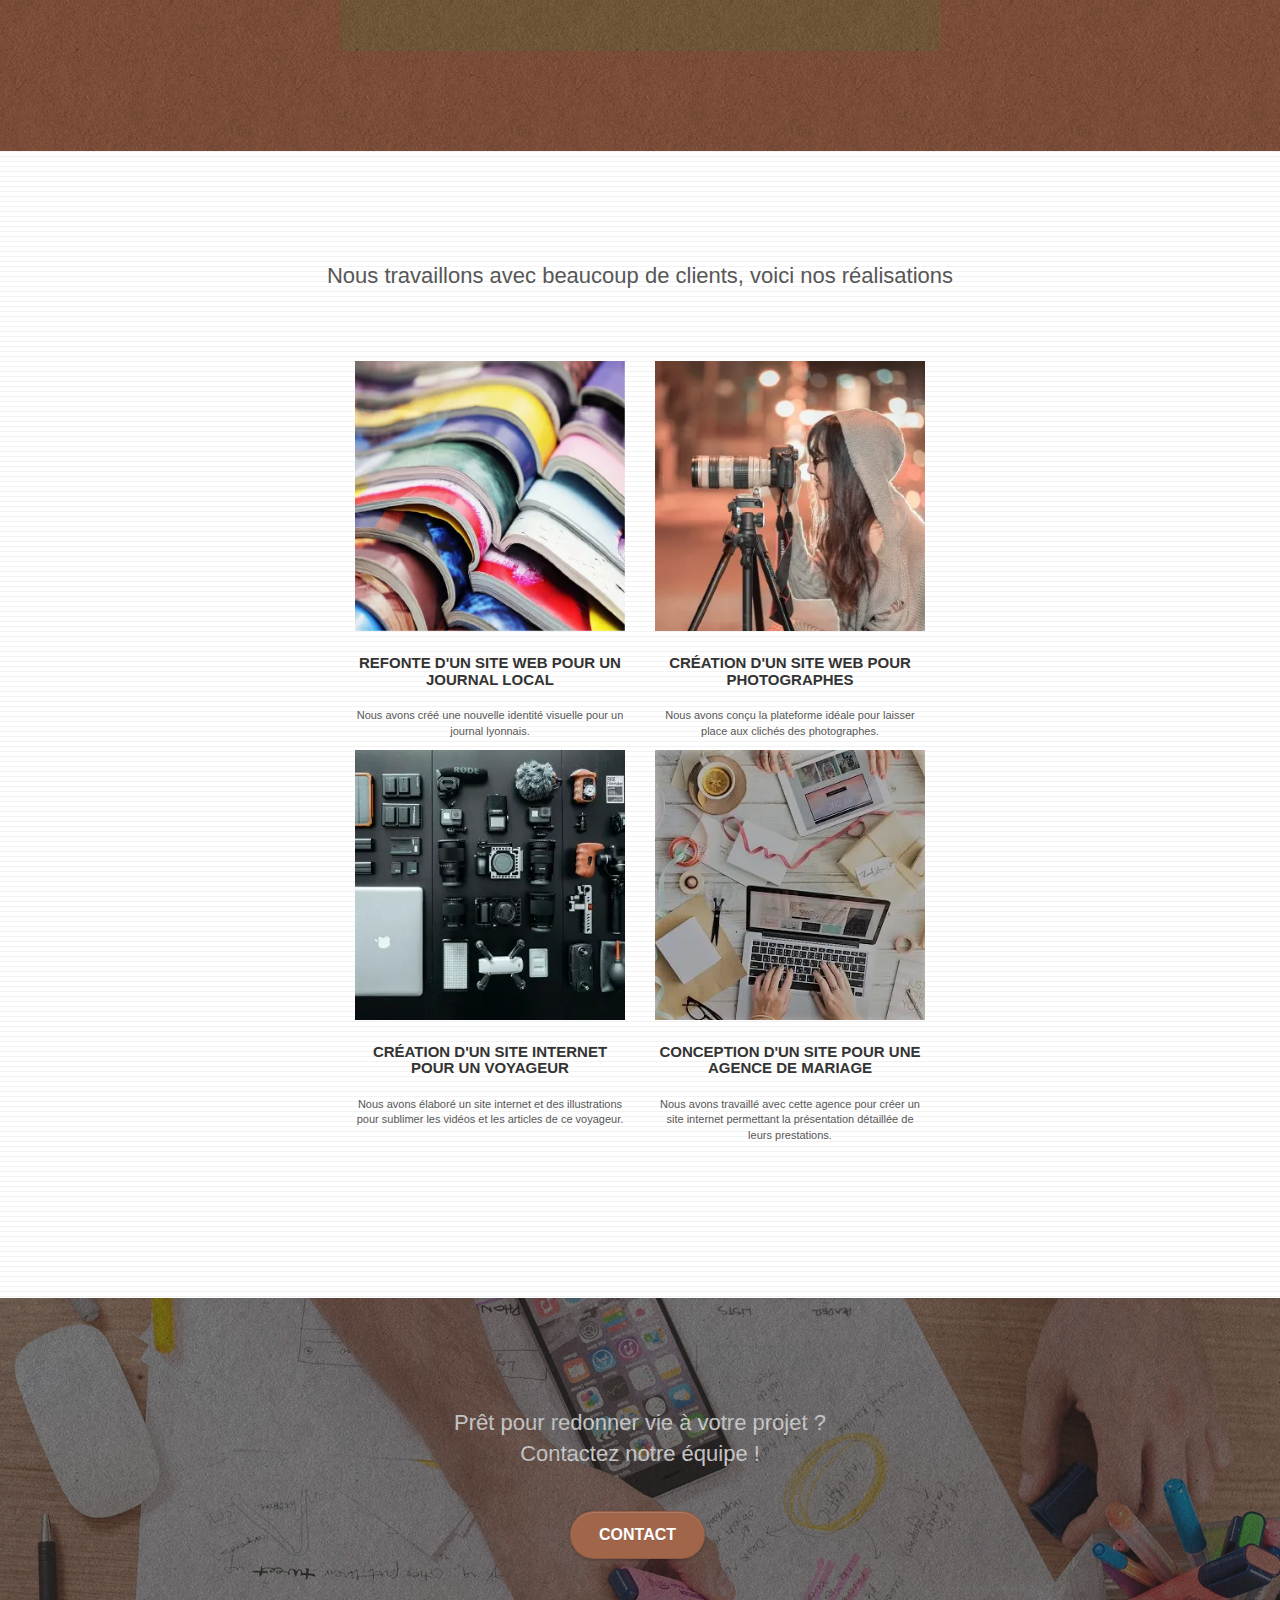
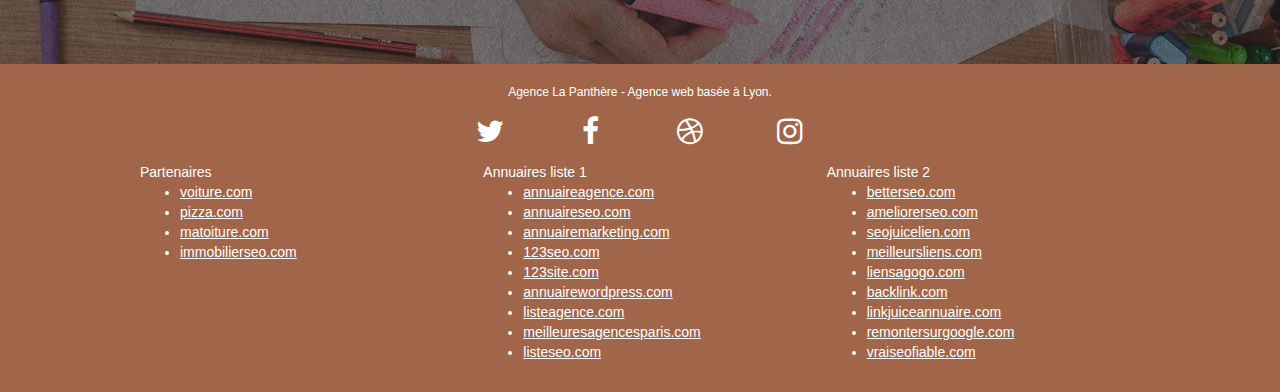
==== commit 7967f467: "modifications seo et accessibilité" ====
--- a/index.html
+++ b/index.html
@@ -1,300 +1,301 @@
 <!doctype html>
-<html lang="Default">
+<html lang="fr">
 <head>
     <meta charset="utf-8">
-    <meta name="keywords" content="seo, google, site web, site internet, agence design paris, agence design, agence design,agence design,agence design,agence design,agence design,agence design,agence design,agence design">
-    <meta name="description" content="">
+    <meta name="description" content="Entreprise de web design à Lyon">
     <meta name="viewport" content="width=device-width, initial-scale=1.0, viewport-fit=cover">
     <link rel="shortcut icon" type="image/png" href="favicon.jpg">
     
-	<link rel="stylesheet" type="text/css" href="./css/bootstrap.css">
-	<link rel="stylesheet" type="text/css" href="style.css">
-	<link rel="stylesheet" type="text/css" href="./css/font-awesome.css">
-	<link rel="stylesheet" type="text/css" href="./css/et-line.css">
-	
-    
-	<script src="./js/jquery-2.1.0.js"></script>
-	<script src="./js/bootstrap.js"></script>
-	<script src="./js/blocs.js"></script>
-	<script src="./js/jquery.touchSwipe.js" defer></script>
-	<script src="./js/gmaps.js"></script>
-
-    <title>.</title>
-
-    
-<!-- Analytics -->
- 
-<!-- Analytics END -->
-    
+	<!-- Analytics -->
+	<!-- Google tag (gtag.js) -->
+	<script async src="https://www.googletagmanager.com/gtag/js?id=G-6X4Z44J68D"></script>
+	<script>
+	window.dataLayer = window.dataLayer || [];
+	function gtag(){dataLayer.push(arguments);}
+	gtag('js', new Date());
+
+	gtag('config', 'G-6X4Z44J68D');
+	</script>
+	<!-- Analytics END -->
+
+	<meta name="robots" content="index,follow">
+        
+	<link rel="stylesheet" type="text/css" href="./css/bootstrap.min.css">
+	<link rel="stylesheet" type="text/css" href="style.min.css">
+	<link rel="stylesheet" type="text/css" href="./css/font-awesome.min.css">
+	<link rel="stylesheet" type="text/css" href="./css/et-line.min.css">
+	    
+	<script async src="./js/jquery-2.1.0.min.js"></script>
+	<script async src="./js/bootstrap.min.js"></script>
+	<script defer src="./js/blocs.min.js"></script>
+	<script defer src="./js/jquery.touchSwipe.min.js"></script>
+	<script async src="./js/gmaps.min.js"></script>
+
+    <title>La Panthére - Entreprise de web-design à Lyon</title>
+
 </head>
 <body>
-<!-- Principal conteneur -->
-<div class="page-container">
-    
-<!-- bloc-0 -->
-<div class="bloc bgc-white l-bloc " id="bloc-0">
-	<div class="container bloc-sm">
-
-		<nav class="navbar row">
-			<div class="navbar-header">
-				<div class="keywords" style="color:#cccccc;font-size:1px;">Agence web à paris, stratégie web, web design, illustrations, design de site web, site web, web, internet, site internet, site</div>
-				<a class="navbar-brand" href="index.html"><img src="img/agence-la-panthere-monochrome.svg" alt="paris web design logo agence web meilleure agence" height="40" /></a>
-				<div class="keywords" style="color:#cccccc;font-size:1px;">Agence web à paris, stratégie web, web design, illustrations, design de site web, site web, web, internet, site internet, site</div>
-				<button id="nav-toggle" type="button" class="ui-navbar-toggle navbar-toggle" data-toggle="collapse" data-target=".navbar-1">
-					<span class="sr-only">Toggle navigation</span><span class="icon-bar"></span><span class="icon-bar"></span><span class="icon-bar"></span>
-				</button>
-			</div>
-			<div class="collapse navbar-collapse navbar-1 special-dropdown-nav">
-				<ul class="site-navigation nav navbar-nav">
-					<li>
-						<a href="index.html">Accueil</a>
-					</li>
-					<li>
-					</li>
-					<li>
-						<a href="page2.html">page2 &gt;</a>
-					</li>
-				</ul>
-			</div>
-		</nav>
-	</div>
-</div>
-<!-- bloc-0 END -->
-
-<!-- bloc-1-presentation -->
-<div class="bloc bgc-dark-slate-blue bg-banniere d-bloc bg-t-edge bloc-bg-texture texture-paper b-parallax" id="bloc-1-hero">
-	<div class="container bloc-lg">
-		<div class="row tight-width-whitespace">
-			<div class="col-sm-12">
-				<img src="img/logo.png" class="center-block image-resize-mode" width="100" alt="Agence La Panthère, agence web paris, création logo paris" />
-				<h1 class="text-center hero-bloc-text tc-white ">
-					Agence La Panthère
-				</h1>
-				<div class="text-center">
-					<a href="page2.html" class="btn btn-lg btn-clean btn-rd cta-hero btn-atomic-tangerine" id="cta-hero">Contact</a>
-				</div>
-			</div>
-		</div>
-	</div>
-</div>
-<!-- bloc-1-presentation END -->
-
-<!-- bloc-2-services -->
-<div class="bloc bgc-white l-bloc" id="bloc-2-services">
-	<div class="container bloc-md">
-		<div class="row">
-			<div class="col-sm-12 text-center">
-				<img alt="agence web, agence web paris, web design paris, stratégie web" src="img/title.png" />
-			</div>
-		</div>
-		<div class="row voffset-lg med-width-whitespace">
-			<div class="col-sm-4">
-				<div class="text-center">
-					<span class="et-icon-browser sm-shadow icon-dark-slate-blue icons icon-lg"></span>
-				</div>
-				<h3 class="mg-md text-center">
-					Web design
-				</h3>
-				<p class="text-center ">
-					Que vous ayez un site web qui a besoin d&rsquo;un rafraîchissement ou que vous partiez de zéro, laissez-nous vous réaliser un design dont vous serez fier.
-				</p>
-			</div>
-			<div class="col-sm-4">
-				<div class="text-center">
-					<span class="et-icon-presentation sm-shadow icon-dark-slate-blue icons icon-lg"></span>
-				</div>
-				<h3 class="mg-md text-center">
-					&nbsp;Stratégie
-				</h3>
-				<p class="text-center ">
-					Plutôt que de suggérer des designs à la mode, nous travaillerons avec vous pour comprendre vos objectifs commerciaux afin de vous proposer le meilleur design possible.<br>
-				</p>
-			</div>
-			<div class="col-sm-4">
-				<div class="text-center">
-					<span class="et-icon-edit sm-shadow icon-dark-slate-blue icons icon-lg"></span>
-				</div>
-				<h3 class="mg-md text-center">
-					Illustrations
-				</h3>
-				<p class="text-center ">
-					Un bon design n'est rien sans de bonnes illustrations. Laissez faire notre équipe de graphistes talentueux pour donner à vos pages une touche finale d'élégance.
-				</p>
-			</div>
-		</div>
-		<div class="row voffset-lg voffset">
-			<div class="col-xs-12 col-md-8 col-md-offset-2 text-center">
-				<img alt="agence web, agence web paris, web design paris, stratégie web" src="img/citation.png" />
-
-			</div>
-		</div>
-	</div>
-</div>
-<!-- bloc-2-services END -->
-
-<!-- bloc-3-what-i-do -->
-<div class="bloc tc-white bgc-atomic-tangerine bg-presentation d-bloc bloc-bg-texture texture-paper b-parallax" id="bloc-3-what-i-do">
-	<div class="container bloc-lg">
-		<div class="row tight-width-whitespace black-background">
-			<div class="col-sm-12">
+	<!-- Principal conteneur -->
+	<main class="page-container">
+		
+	<!-- bloc-0 -->
+	<section class="bloc bgc-white l-bloc " id="bloc-0">
+		<div class="container bloc-sm">
+			<nav class="navbar row">
+				<div class="navbar-header">
+					<a class="navbar-brand" href="index.html"><img src="img/agence-la-panthere-monochrome.svg" alt="logo la panthére - agence de web design" height="40" /></a>
+					<button id="nav-toggle" type="button" class="ui-navbar-toggle navbar-toggle" data-toggle="collapse" data-target=".navbar-1">
+						<span class="sr-only">Toggle navigation</span><span class="icon-bar"></span><span class="icon-bar"></span><span class="icon-bar"></span>
+					</button>
+				</div>
+				<div class="collapse navbar-collapse navbar-1 special-dropdown-nav">
+					<ul class="site-navigation nav navbar-nav">
+						<li>
+							<a href="index.html">Accueil</a>
+						</li>
+						<li>
+							<a href="contact.html">Contact</a>
+						</li>
+					</ul>
+				</div>
+			</nav>
+		</div>
+	</section>
+	<!-- bloc-0 END -->
+
+	<!-- bloc-1-presentation -->
+	<section class="bloc bgc-dark-slate-blue bg-banniere d-bloc bg-t-edge bloc-bg-texture texture-paper b-parallax" id="bloc-1-hero">
+		<div class="container bloc-lg">
+			<div class="row tight-width-whitespace">
+				<div class="col-sm-12">
+					<img src="img/logo.png" class="center-block image-resize-mode" width="100" alt="logo la panthére" />
+					<h1 class="text-center hero-bloc-text tc-white ">
+						Agence La Panthère
+					</h1>
+					<div class="text-center">
+						<a href="contact.html" class="btn btn-lg btn-clean btn-rd cta-hero btn-atomic-tangerine" id="cta-hero">Contact</a>
+					</div>
+				</div>
+			</div>
+		</div>
+	</section>
+	<!-- bloc-1-presentation END -->
+
+	<!-- bloc-2-services -->
+	<section class="bloc bgc-white l-bloc" id="bloc-2-services">
+		<div class="container bloc-md">
+			<div class="row">
+				<div class="col-sm-12 text-center">
+					<h2 class="mg-md text-center">L'agence La Panthére est une agence de web design qui aide les entreprises à devenir attractives et visibles sur Internet.</h2>
+
+				</div>
+			</div>
+			<div class="row voffset-lg med-width-whitespace">
+				<div class="col-sm-4">
+					<div class="text-center">
+						<span class="et-icon-browser sm-shadow icon-dark-slate-blue icons icon-lg"></span>
+					</div>
+					<h3 class="mg-md text-center">
+						Web design
+					</h3>
+					<p class="text-center ">
+						Que vous ayez un site web qui a besoin dun rafraîchissement ou que vous partiez de zéro, laissez-nous vous réaliser un design dont vous serez fier.
+					</p>
+				</div>
+				<div class="col-sm-4">
+					<div class="text-center">
+						<span class="et-icon-presentation sm-shadow icon-dark-slate-blue icons icon-lg"></span>
+					</div>
+					<h3 class="mg-md text-center">
+						&nbsp;Stratégie
+					</h3>
+					<p class="text-center ">
+						Plutôt que de suggérer des designs à la mode, nous travaillerons avec vous pour comprendre vos objectifs commerciaux afin de vous proposer le meilleur design possible.<br>
+					</p>
+				</div>
+				<div class="col-sm-4">
+					<div class="text-center">
+						<span class="et-icon-edit sm-shadow icon-dark-slate-blue icons icon-lg"></span>
+					</div>
+					<h3 class="mg-md text-center">
+						Illustrations
+					</h3>
+					<p class="text-center ">
+						Un bon design n'est rien sans de bonnes illustrations. Laissez faire notre équipe de graphistes talentueux pour donner à vos pages une touche finale d'élégance.
+					</p>
+				</div>
+			</div>
+			<div class="row voffset-lg voffset">
+				<div class="col-xs-12 col-md-8 col-md-offset-2 text-center">
+					<blockquote class="blockquote">
+						<p><cite>"L'agence La Panthére est une excellente agence web! Les web designers ont réussi à caturer l'essence de notre entreprise et à l'intégrer à notre site. Cela nous a aidé à doubler nos ventes en ligne à Lyon."</cite></p>
+						<figcaption>-Maxime Guibard, PDG de À vos fourchettes-</figcaption>
+					</blockquote>
+
+				</div>
+			</div>
+		</div>
+	</section>
+	<!-- bloc-2-services END -->
+
+	<!-- bloc-3-what-i-do -->
+	<section class="bloc tc-white bgc-atomic-tangerine bg-presentation d-bloc bloc-bg-texture texture-paper b-parallax" id="bloc-3-what-i-do">
+		<div class="container bloc-lg">
+			<div class="row tight-width-whitespace black-background">
+				<article class="col-sm-12">
+					<h2 class="mg-md text-center tc-white">
+						Nous souhaitons aider les entreprises de la région Lyonnaise à se développer et à connaître le succès. Nous travaillons pour aider les entreprises locales à attirer de nouveaux clients .<br>
+					</h2>
+					<p class="text-center white fs">
+						Nous aimons collaborer avec des entrepreneurs créatifs et des entreprises locale, qu’elles aient besoin de créer un site de A à Z ou de donner un coup de jeune à leur site. Que vous ayez besoin d’une identité visuelle complète ou d’une refonte de votre site, n’hésitez pas à nous contacter. Nous travaillerons ensemble pour créer des sites beau et bien structurés, qui seront facilement trouvable sur les moteurs de recherche. <br><br><a class="ltc-white bold-link" href="contact.html">Contactez notre équipe</a><br>
+					</p>
+				</article>
+			</div>
+		</div>
+	</section>
+	<!-- bloc-3-what-i-do END -->
+
+	<!-- bloc-4-portfolio -->
+	<section class="bloc bgc-white bg-lines-h2-bg bg-repeat l-bloc" id="bloc-4-portfolio">
+		<div class="container bloc-lg">
+			<div class="row">
+				<div class="col-sm-12 text-center">					
+					<h2 class="mg-md text-center"> Nous travaillons avec beaucoup de clients, voici nos réalisations</h2>
+				</div>
+			</div>
+			<div class="row tight-width-whitespace portfolio-row">
+				<article class="col-sm-6">
+					<a href="#" data-lightbox="img/1.webp" data-gallery-id="gallery-1" data-caption="Refonte d'un site web pour un journal local" data-frame="snapshot-lb"><img src="img/1.webp" alt="journaux" class="img-responsive portfolio-thumb" /></a>
+					<h3 class="mg-md text-center">
+						Refonte d'un site web pour un journal local
+					</h3>
+					<p class="text-center">
+						Nous avons créé une nouvelle identité visuelle pour un journal lyonnais.
+					</p>
+				</article>
+				<article class="col-sm-6">
+					<a href="#" data-lightbox="img/2.webp" data-gallery-id="gallery-1" data-caption="Création d'un site web pour photographes" data-frame="snapshot-lb"><img src="img/2.webp" class="img-responsive portfolio-thumb" alt="femme en train de prendre une photo" /></a>
+					<h3 class="mg-md text-center">
+						Création d'un site web pour photographes
+					</h3>
+					<p class="text-center">
+						Nous avons conçu la plateforme idéale pour laisser place aux clichés des photographes.
+					</p>
+				</article>
+				<article class="col-sm-6">
+					<a href="#" data-lightbox="img/3.webp" data-gallery-id="gallery-1" data-caption="Création d'un site internet pour un voyageur" data-frame="snapshot-lb"><img src="img/3.webp" class="img-responsive portfolio-thumb" alt="étalage du matériel numérique d'un voyageur"/></a>
+					<h3 class="mg-md text-center">
+						Création d'un site internet pour un voyageur
+					</h3>
+					<p class="text-center">
+						Nous avons élaboré un site internet et des illustrations pour sublimer les vidéos et les articles de ce voyageur.
+					</p>
+				</article>
+				<article class="col-sm-6">
+					<a href="#" data-lightbox="img/4.webp" data-gallery-id="gallery-1" data-caption="Conception d'un site pour une agence de mariage" data-frame="snapshot-lb"><img src="img/4.webp" class="img-responsive portfolio-thumb" alt="organisateur de mariage" /></a>
+					<h3 class="mg-md text-center">
+						Conception d'un site pour une agence de mariage
+					</h3>
+					<p class="text-center">
+						Nous avons travaillé avec cette agence pour créer un site internet permettant la présentation détaillée de leurs prestations.
+					</p>
+				</article>
+			</div>
+		</div>
+	</section>
+	<!-- bloc-4-portfolio END -->
+
+	<!-- bloc-5-cta -->
+	<section class="bloc bgc-dark-slate-blue bg-banniere d-bloc bloc-bg-texture texture-paper" id="bloc-5-cta">
+		<div class="container bloc-lg">
+			<div class="row">
 				<h2 class="mg-md text-center tc-white">
-					Nous souhaitons aider les entreprises de la région Lyonnaise à se développer et à connaître le succès. Nous travaillons pour aider les entreprises locales à attirer de nouveaux clients .<br>
+					Prêt pour redonner vie à votre projet ?<br>Contactez notre équipe !
 				</h2>
-				<p class="text-center white">
-					Nous aimons collaborer avec des entrepreneurs créatifs et des entreprises locale, qu’elles aient besoin de créer un site de A à Z ou de donner un coup de jeune à leur site. Que vous ayez besoin d’une identité visuelle complète ou d’une refonte de votre site, n’hésitez pas à nous contacter. Nous travaillerons ensemble pour créer des sites beau et bien structurés, qui seront facilement trouvable sur les moteurs de recherche. <br><br><a class="ltc-white bold-link" href="page2.html">Contactez notre équipe</a><br>
-				</p>
-			</div>
-		</div>
-	</div>
-</div>
-<!-- bloc-3-what-i-do END -->
-
-<!-- bloc-4-portfolio -->
-<div class="bloc bgc-white bg-lines-h2-bg bg-repeat l-bloc" id="bloc-4-portfolio">
-	<div class="container bloc-lg">
-		<div class="row">
-			<div class="col-sm-12 text-center">
-				<img alt="agence web, agence web paris, web design paris, stratégie web" src="img/title2.png" />
-			</div>
-		</div>
-		<div class="row tight-width-whitespace portfolio-row">
-			<div class="col-sm-6">
-				<a href="#" data-lightbox="img/1.jpg" data-gallery-id="gallery-1" data-caption="Refonte d'un site web pour un journal local" data-frame="snapshot-lb"><img src="img/1.jpg" alt="paris web design logo agence web meilleure agence et refonte site web journal" class="img-responsive portfolio-thumb" /></a>
-				<h3 class="mg-md text-center">
-					Refonte d'un site web pour un journal local
-				</h3>
-				<p class="text-center">
-					Nous avons créé une nouvelle identité visuelle pour un journal lyonnais.
-				</p>
-			</div>
-			<div class="col-sm-6">
-				<a href="#" data-lightbox="img/2.jpg" data-gallery-id="gallery-1" data-caption="Création d'un site web pour photographes" data-frame="snapshot-lb"><img src="img/2.jpg" class="img-responsive portfolio-thumb" alt="paris web design logo agence web meilleure agence, Création d'un site web pour photographes" /></a>
-				<h3 class="mg-md text-center">
-					Création d'un site web pour photographes
-				</h3>
-				<p class="text-center">
-					Nous avons conçu la plateforme idéale pour laisser place aux clichés des photographes.
-				</p>
-			</div>
-		</div>
-		<div class="row tight-width-whitespace portfolio-row">
-			<div class="col-sm-6">
-				<a href="#" data-lightbox="img/3.bmp" data-gallery-id="gallery-1" data-caption="Création d'un site internet pour un voyageur" data-frame="snapshot-lb"><img src="img/3.bmp" class="img-responsive portfolio-thumb" alt="paris web design logo agence web meilleure agence, Création d'un site web pour voyageur"/></a>
-				<h3 class="mg-md text-center">
-					Création d'un site internet pour un voyageur
-				</h3>
-				<p class="text-center">
-					Nous avons élaboré un site internet et des illustrations pour sublimer les vidéos et les articles de ce voyageur.
-				</p>
-			</div>
-			<div class="col-sm-6">
-				<a href="#" data-lightbox="img/4.bmp" data-gallery-id="gallery-1" data-caption="Conception d'un site pour une agence de mariage" data-frame="snapshot-lb"><img src="img/4.bmp" class="img-responsive portfolio-thumb" alt="paris web design logo agence web meilleure agence, Création d'un site web pour agence de mariage" /></a>
-				<h3 class="mg-md text-center">
-					Conception d'un site pour une agence de mariage
-				</h3>
-				<p class="text-center">
-					Nous avons travaillé avec cette agence pour créer un site internet permettant la présentation détaillée de leurs prestations.
-				</p>
-			</div>
-		</div>
-	</div>
-</div>
-<!-- bloc-4-portfolio END -->
-
-<!-- bloc-5-cta -->
-<div class="bloc bgc-dark-slate-blue bg-banniere d-bloc bloc-bg-texture texture-paper" id="bloc-5-cta">
-	<div class="container bloc-lg">
-		<div class="row">
-			<h2 class="mg-md text-center tc-white">
-				Prêt pour redonner vie à votre projet ?<br>Contactez notre équipe !
-			</h2>
-			<div class="col-sm-12 text-center">
-				<a href="page2.html" class="btn btn-atomic-tangerine btn-clean btn-rd btn-lg cta-hero">Contact</a>
-			</div>
-		</div>
-	</div>
-</div>
-<!-- bloc-5-cta END -->
-
-<!-- Footer - bloc-8 -->
-<div class="bloc bgc-atomic-tangerine d-bloc" id="bloc-8">
-	<div class="container bloc-sm">
-		<div class="row">
-			<div class="col-sm-12">
-				<p class="text-center white">
-					Agence La Panthère - Agence web basée à Lyon.<br>
-				</p>
-				<div class="row row-no-gutters social">
-					<div class="col-sm-3">
-						<div class="text-center">
-							<a class="social" href="index.html"><span class="fa fa-twitter icon-md"></span></a>
-						</div>
-					</div>
-					<div class="col-sm-3">
-						<div class="text-center">
-							<a class="social" href="index.html"><span class="fa fa-facebook icon-md"></span></a>
-						</div>
-					</div>
-					<div class="col-sm-3">
-						<div class="text-center">
-							<a class="social" href="index.html"><span class="fa fa-dribbble icon-md"></span></a>
-						</div>
-					</div>
-					<div class="col-sm-3">
-						<div class="text-center">
-							<a class="social" href="index.html"><span class="fa fa-instagram icon-md"></span></a>
-						</div>
-					</div>
-					<div class="keywords" style="color:#F3976C;">Agence web à paris, stratégie web, web design, illustrations, design de site web, site web, web, internet, site internet, site</div>
-				</div>
-				<div class="row">
-					<div class="col-sm-4">
-						Partenaires
+				<div class="col-sm-12 text-center">
+					<a href="contact.html" class="btn btn-atomic-tangerine btn-clean btn-rd btn-lg cta-hero">Contact</a>
+				</div>
+			</div>
+		</div>
+	</section>
+	<!-- bloc-5-cta END -->
+
+	<!-- Footer - bloc-8 -->
+	<footer class="bloc bgc-atomic-tangerine d-bloc" id="bloc-8">
+		<div class="container bloc-sm">
+			<div class="row">
+				<div class="col-sm-12">
+					<p class="text-center white fs">
+						Agence La Panthère - Agence web basée à Lyon.<br>
+					</p>
+					<div class="row row-no-gutters social">
+						<div class="col-sm-3">
+							<div class="text-center">
+								<a class="social" aria-label="lien vers twitter" href="index.html"><span class="fa fa-twitter icon-md"></span></a>
+							</div>
+						</div>
+						<div class="col-sm-3">
+							<div class="text-center">
+								<a class="social" aria-label="lien vers facebook" href="index.html"><span class="fa fa-facebook icon-md"></span></a>
+							</div>
+						</div>
+						<div class="col-sm-3">
+							<div class="text-center">
+								<a class="social" aria-label="lien vers dribble" href="index.html"><span class="fa fa-dribbble icon-md"></span></a>
+							</div>
+						</div>
+						<div class="col-sm-3">
+							<div class="text-center">
+								<a class="social" aria-label="lien vers instagram" href="index.html"><span class="fa fa-instagram icon-md"></span></a>
+							</div>
+						</div>
+					</div>
+					<div class="row">
+						<div class="col-sm-4">
+							Partenaires
+								<ul>
+									<li><a class="liens" href="voiture.com">voiture.com</a></li>
+									<li><a class="liens" href="pizza.com">pizza.com</a></li>
+									<li><a class="liens" href="matoiture.com">matoiture.com</a></li>
+									<li><a class="liens" href="immobilierseo.com">immobilierseo.com</a></li>
+								</ul>		
+						</div>
+						<div class="col-sm-4">
+							Annuaires liste 1
 							<ul>
-								<li><a href="voiture.com">voiture.com</a></li>
-								<li><a href="pizza.com">pizza.com</a></li>
-								<li><a href="matoiture.com">matoiture.com</a></li>
-								<li><a href="immobilierseo.com">immobilierseo.com</a></li>
-							</ul>		
-					</div>
-					<div class="col-sm-4">
-						Annuaires liste 1
-						<ul>
-							<li><a href="annuaireagence.com">annuaireagence.com</a></li>
-							<li><a href="annuaireseo.com">annuaireseo.com</a></li>
-							<li><a href="annuairemarketing.com">annuairemarketing.com</a></li>
-							<li><a href="123seoture.com">123seo.com</a></li>
-							<li><a href="123site.com">123site.com</a></li>
-							<li><a href="annuairewordpress.com">annuairewordpress.com</a></li>
-							<li><a href="listeagence.com">listeagence.com</a></li>
-							<li><a href="meilleuresagencesparis.com">meilleuresagencesparis.com</a></li>
-							<li><a href="listeseo.com">listeseo.com</a></li>
-						</ul>
-					</div>
-					<div class="col-sm-4">
-						Annuaires liste 2
-						<ul>
-							<li><a href="betterseo.com">betterseo.com</a></li>
-							<li><a href="ameliorerseo.com">ameliorerseo.com</a></li>
-							<li><a href="seojuicelien.com">seojuicelien.com</a></li>
-							<li><a href="meilleursliens.com">meilleursliens.com</a></li>
-							<li><a href="liensagogo.com">liensagogo.com</a></li>
-							<li><a href="backlink.com">backlink.com</a></li>
-							<li><a href="linkjuiceannuaire.com">linkjuiceannuaire.com</a></li>
-							<li><a href="remontersurgoogle.com">remontersurgoogle.com</a></li>
-							<li><a href="vraiseofiable.com">vraiseofiable.com</a></li>
-						</ul>
-					</div>
-				</div>
-			</div>
-		</div>
-	</div>
-</div>
-<!-- Footer - bloc-8 END -->
-
-</div>
+								<li><a class="liens" href="annuaireagence.com">annuaireagence.com</a></li>
+								<li><a class="liens" href="annuaireseo.com">annuaireseo.com</a></li>
+								<li><a class="liens" href="annuairemarketing.com">annuairemarketing.com</a></li>
+								<li><a class="liens" href="123seoture.com">123seo.com</a></li>
+								<li><a class="liens" href="123site.com">123site.com</a></li>
+								<li><a class="liens" href="annuairewordpress.com">annuairewordpress.com</a></li>
+								<li><a class="liens" href="listeagence.com">listeagence.com</a></li>
+								<li><a class="liens" href="meilleuresagencesparis.com">meilleuresagencesparis.com</a></li>
+								<li><a class="liens" href="listeseo.com">listeseo.com</a></li>
+							</ul>
+						</div>
+						<div class="col-sm-4">
+							Annuaires liste 2
+							<ul>
+								<li><a class="liens" href="betterseo.com">betterseo.com</a></li>
+								<li><a class="liens" href="ameliorerseo.com">ameliorerseo.com</a></li>
+								<li><a class="liens" href="seojuicelien.com">seojuicelien.com</a></li>
+								<li><a class="liens" href="meilleursliens.com">meilleursliens.com</a></li>
+								<li><a class="liens" href="liensagogo.com">liensagogo.com</a></li>
+								<li><a class="liens" href="backlink.com">backlink.com</a></li>
+								<li><a class="liens" href="linkjuiceannuaire.com">linkjuiceannuaire.com</a></li>
+								<li><a class="liens" href="remontersurgoogle.com">remontersurgoogle.com</a></li>
+								<li><a class="liens" href="vraiseofiable.com">vraiseofiable.com</a></li>
+							</ul>
+						</div>
+					</div>
+				</div>
+			</div>
+		</div>
+	</footer>
+	<!-- Footer - bloc-8 END -->
+
+	</main>
 <!-- Principal conteneur END -->
-    
-
 </body>
 </html>
--- a/style.min.css
+++ b/style.min.css
@@ -0,0 +1 @@
+body{margin:0;padding:0;background:#fff;overflow-x:hidden;-webkit-font-smoothing:antialiased;-moz-osx-font-smoothing:grayscale}a,button{transition:all .3s ease-in-out;outline:0!important}a:hover{text-decoration:none;cursor:pointer}#page-loading-blocs-notifaction{position:fixed;top:0;bottom:0;width:100%;z-index:100000;background:#fff url(img/pageload-spinner.gif) no-repeat center center}.bloc{width:100%;clear:both;background:50% 50% no-repeat;padding:0 50px;-webkit-background-size:cover;-moz-background-size:cover;-o-background-size:cover;background-size:cover;position:relative}.bloc .container{padding-left:0;padding-right:0}.bloc-lg{padding:100px 50px}.bloc-md{padding:50px}.bloc-sm{padding:20px 50px}.bg-b-edge,.bg-bl-edge,.bg-br-edge,.bg-center,.bg-l-edge,.bg-r-edge,.bg-repeat,.bg-t-edge,.bg-tl-edge,.bg-tr-edge{-webkit-background-size:auto!important;-moz-background-size:auto!important;-o-background-size:auto!important;background-size:auto!important}.bg-repeat{background:repeat}.bg-t-edge{background:top no-repeat}.bloc-bg-texture::before{content:"";background-size:2px 2px;position:absolute;top:0;bottom:0;left:0;right:0}.texture-paper::before{background:url(img/texture-paper.png);background-size:280px 280px}.b-parallax{background-attachment:fixed}.d-bloc{color:#fff}.d-bloc button:hover{color:rgba(255,255,255,.9)}.d-bloc .icon-round,.d-bloc .icon-rounded,.d-bloc .icon-semi-rounded-a,.d-bloc .icon-semi-rounded-b,.d-bloc .icon-square{border-color:rgba(255,255,255,.9)}.d-bloc .divider-h span{border-color:rgba(255,255,255,.2)}.d-bloc .a-btn,.d-bloc .navbar a,.d-bloc .navbar-brand,.d-bloc a .icon-lg,.d-bloc a .icon-md,.d-bloc a .icon-sm,.d-bloc a .icon-xl,.d-bloc h1 a,.d-bloc h2 a,.d-bloc h3 a,.d-bloc h4 a,.d-bloc h5 a,.d-bloc h6 a,.d-bloc p a{color:#fff}.d-bloc .a-btn:hover,.d-bloc .navbar a:hover,.d-bloc .navbar-brand:hover,.d-bloc a:hover .icon-lg,.d-bloc a:hover .icon-md,.d-bloc a:hover .icon-sm,.d-bloc a:hover .icon-xl,.d-bloc h1 a:hover,.d-bloc h2 a:hover,.d-bloc h3 a:hover,.d-bloc h4 a:hover,.d-bloc h5 a:hover,.d-bloc h6 a:hover,.d-bloc p a:hover{color:rgba(255,255,255,1)}.d-bloc .navbar-toggle .icon-bar{background:rgba(255,255,255,1)}.d-bloc .btn-wire,.d-bloc .btn-wire:hover{color:rgba(255,255,255,1);border-color:rgba(255,255,255,1)}.d-bloc .panel{color:rgba(0,0,0,.5)}.d-bloc .panel button:hover{color:rgba(0,0,0,.7)}.d-bloc .panel icon{border-color:rgba(0,0,0,.7)}.d-bloc .panel .divider-h span{border-color:rgba(0,0,0,.1)}.d-bloc .panel .a-btn{color:rgba(0,0,0,.6)}.d-bloc .panel .a-btn:hover{color:rgba(0,0,0,1)}.d-bloc .panel .btn-wire,.d-bloc .panel .btn-wire:hover{color:rgba(0,0,0,.7);border-color:rgba(0,0,0,.3)}.d-bloc .panel,.l-bloc{color:rgba(0,0,0,.5)}.d-bloc .panel button:hover,.l-bloc button:hover{color:rgba(0,0,0,.7)}.l-bloc .icon-round,.l-bloc .icon-rounded,.l-bloc .icon-semi-rounded-a,.l-bloc .icon-semi-rounded-b,.l-bloc .icon-square{border-color:rgba(0,0,0,.7)}.d-bloc .panel .divider-h span,.l-bloc .divider-h span{border-color:rgba(0,0,0,.1)}.d-bloc .panel .a-btn,.l-bloc .a-btn,.l-bloc .navbar a,.l-bloc .navbar-brand,.l-bloc a .icon-lg,.l-bloc a .icon-md,.l-bloc a .icon-sm,.l-bloc a .icon-xl,.l-bloc h1 a,.l-bloc h2 a,.l-bloc h3 a,.l-bloc h4 a,.l-bloc h5 a,.l-bloc h6 a,.l-bloc p a{color:rgba(0,0,0,.6)}.d-bloc .panel .a-btn:hover,.l-bloc .a-btn:hover,.l-bloc .navbar a:hover,.l-bloc .navbar-brand:hover,.l-bloc a:hover .icon-lg,.l-bloc a:hover .icon-md,.l-bloc a:hover .icon-sm,.l-bloc a:hover .icon-xl,.l-bloc h1 a:hover,.l-bloc h2 a:hover,.l-bloc h3 a:hover,.l-bloc h4 a:hover,.l-bloc h5 a:hover,.l-bloc h6 a:hover,.l-bloc p a:hover{color:rgba(0,0,0,1)}.l-bloc .navbar-toggle .icon-bar{color:rgba(0,0,0,.6)}.d-bloc .panel .btn-wire,.d-bloc .panel .btn-wire:hover,.l-bloc .btn-wire,.l-bloc .btn-wire:hover{color:rgba(0,0,0,.7);border-color:rgba(0,0,0,.3)}.voffset{margin-top:30px}.voffset-lg{margin-top:80px}.row-no-gutters{margin-right:0;margin-left:0}.row.row-no-gutters>[class*=" col-"],.row.row-no-gutters>[class^=col-]{padding-right:0;padding-left:0}#bloc-1-hero h1{font-size:32px}.navbar{margin-bottom:0;z-index:1}.navbar-brand{height:auto;padding:3px 15px;font-size:25px;font-weight:400;font-weight:600;line-height:44px}.navbar-brand img{max-height:200px;margin:0 5px 0 0;display:inline}.navbar-brand img[src$=svg]{min-width:100px}.nav-center .navbar-brand img{margin:0}.navbar .nav{padding-top:2px;margin-right:-16px;float:right;z-index:1}.nav>li{float:left;margin-top:4px;font-size:16px}.navbar-nav .open .dropdown-menu>li>a{text-align:inherit}.nav>li a:focus,.nav>li a:hover{background:0 0}.navbar-toggle{margin:10px 10px 0 0;border:0}.navbar-toggle:hover{background:0 0!important}.navbar-toggle .icon-bar{background-color:rgba(0,0,0,.5);width:26px}.nav-invert .navbar .nav{float:left}.nav-invert .navbar-brand,.nav-invert .navbar-header{float:right;position:relative;z-index:2}@media (min-width:768px){.site-navigation{position:absolute;top:50%;right:20px;transform:translate(0,-50%);-webkit-transform:translateY(-50%)}.nav>li .dropdown-menu a,.nav>li .dropdown-menu a:hover{color:#484848}.nav-invert .site-navigation{left:0;right:0}.nav-center{text-align:center}.nav-center .navbar-header{width:100%}.nav-center .nav>li,.nav-center .navbar-brand,.nav-center .navbar-header{float:none;display:inline-block}.nav-center .site-navigation{position:relative;width:100%;right:0;margin-right:0;margin-top:20px}.nav-center.mini-nav .navbar-toggle{float:none;margin:10px auto 0}}.nav>li>.dropdown a{background:0 0!important;display:block;padding:14px 15px}nav .caret{margin:0 5px}.dropdown-menu .dropdown-menu{top:-8px;left:100%}.dropdown-menu .dropmenu-flow-right{top:100%;left:0;margin-left:-1px;border-top-left-radius:0;border-top-right-radius:0}.dropdown-menu .dropdown span{border:4px solid #000;border-top-color:transparent;border-right-color:transparent;border-bottom-color:transparent;margin:6px -5px 0 0!important;float:right}.mg-md{margin-top:10px;margin-bottom:20px}.mg-lg{margin-top:10px;margin-bottom:40px}.btn{margin:0 5px 5px 0}.btn.pull-right{margin:0 0 5px 5px}.btn-d,.btn-d:focus,.btn-d:hover{color:#fff;background:rgba(0,0,0,.3)}button{outline:0!important}.btn-rd{border-radius:40px}.btn-clean{border:1px solid rgba(0,0,0,.08);border-bottom-color:rgba(0,0,0,.1);text-shadow:0 1px 0 rgba(0,0,1,.1);box-shadow:0 1px 3px rgba(0,0,1,.25),inset 0 1px 0 0 rgba(255,255,255,.15)}.icon-md{font-size:30px!important}.icon-lg{font-size:60px!important}.sm-shadow{text-shadow:0 1px 2px rgba(0,0,0,.3)}.panel-sq,.panel-sq .panel-footer,.panel-sq .panel-heading{border-radius:0}.panel-rd{border-radius:30px}.panel-rd .panel-heading{border-radius:29px 29px 0 0}.panel-rd .panel-footer{border-radius:0 0 29px 29px}.form-control{border-color:rgba(0,0,0,.1);box-shadow:none}.scrollToTop{width:40px;height:40px;position:fixed;bottom:20px;right:20px;opacity:0;z-index:500;transition:all .3s ease-in-out}.scrollToTop span{margin-top:6px}.showScrollTop{font-size:14px;opacity:1}a[data-lightbox]{position:relative;display:block;text-align:center}a[data-lightbox]:hover::before{content:"+";font-family:HelveticaNeue-Light,"Helvetica Neue Light","Helvetica Neue",Helvetica,Arial;font-size:32px;width:50px;height:50px;margin-left:-25px;border-radius:50%;background:rgba(0,0,0,.6);color:#fff;font-weight:100;z-index:1;position:absolute;top:50%;transform:translateY(-50%);-webkit-transform:translateY(-50%)}a[data-lightbox]:hover img{opacity:.6;-webkit-animation-fill-mode:none;animation-fill-mode:none}#lightbox-modal{display:flex;align-items:center}#lightbox-modal .modal-dialog{width:90%;max-width:900px;margin:0 auto 0}#lightbox-modal .modal-dialog img{max-height:90vh;margin:0 auto}.lightbox-caption{padding:20px;color:#fff;background:rgba(0,0,0,.5);position:absolute;left:15px;right:15px;bottom:5px}.close-lightbox{color:#fff;font-size:30px;position:absolute;top:20px;right:20px;z-index:20;background:rgba(0,0,0,.5);border:none;line-height:30px;padding:0 9px 5px;opacity:.3}.close-lightbox:hover,.next-lightbox:hover,.prev-lightbox:hover{opacity:1;color:#fff}.next-lightbox,.prev-lightbox{font-size:20px;color:rgba(255,255,255,.9);background:rgba(0,0,0,.5);transition:all .2s ease-in-out;position:absolute;top:45%;z-index:1;opacity:.4}.next-lightbox{padding:6px 8px 1px 13px;right:25px}.prev-lightbox{padding:6px 13px 1px 10px;left:25px}.snapshot-lb .modal-body{padding-bottom:45px}.snapshot-lb .lightbox-caption{padding:0;color:rgba(0,0,0,.5);background:0 0}.btn,a,h1,h2,h3,h4,h5,h6,label,p,q{font-family:helvetica;font-weight:400;color:#575757!important}.liens{color:#fff!important;text-decoration:underline}.blockquote p{font-size:22px;line-height:22px}.blockquote>figcaption{font-weight:600;font-size:20px;color:rgb(0,0,0,.7)}.container{max-width:1000px}.hero-bloc-text{font-size:38px}.hero-bloc-text-sub{font-size:36px}.statement-bloc-text{line-height:26px;font-style:italic;font-size:20px;text-align:center;font-weight:lighter;max-width:520px;margin:auto auto auto auto}p{font-size:11px}.tight-width-whitespace{max-width:600px;margin:auto auto auto auto}.h1{font-size:20px;font-family:"Open Sans"}.cta-hero{margin-top:22px;color:#fff!important;text-transform:uppercase;padding:12px 28px 12px 28px;font-size:16px;font-weight:700}.social{max-width:400px;margin:15px auto 15px auto}h2{font-size:22px;line-height:1.4em}h3{font-size:15px;text-transform:uppercase;font-weight:700;color:#333!important}.med-width-whitespace{max-width:800px;margin:auto auto auto auto;box-shadow:0 0 0 #000}h1{color:#333!important}h4{color:#333!important}.icons{margin-bottom:14px;margin-top:24px}.white{color:#fff!important}.fs{font-size:12px}.portfolio-thumb{margin-bottom:24px}.portfolio-row{margin-bottom:44px;margin-top:50px}.avatar{box-shadow:0 4px 9px rgba(0,0,0,.3)}.black-background{background-color:#927049;padding:40px 40px 40px 40px}.bold-link{font-weight:900;text-decoration:underline!important}.bgc-white{background-color:#fff}.bgc-dark-slate-blue{background-color:#364577}.bgc-atomic-tangerine{background-color:#a1654a}.tc-white{color:#fff!important}.btn-atomic-tangerine{background:#a1654a;color:#fff!important}.btn-atomic-tangerine:hover{background:#b48874!important;color:#fff!important}.ltc-white{color:#fff!important}.ltc-white:hover{color:#ccc!important}.ltc-atomic-tangerine{color:#a1654a!important}.ltc-atomic-tangerine:hover{color:#b48874!important}.icon-dark-slate-blue{color:#364577!important;border-color:#364577!important}.bg-dots-bg{background-image:url(img/dots-bg.png)}.bg-lines-h2-bg{background-image:url(img/lines-h2-bg.png)}.bg-banniere{background-image:url(img/agence-la-panthere.webp)}.bg-presentation{background-image:url(img/image-de-presentation.webp)}@media (max-width:1024px){.bloc{padding-left:20px;padding-right:20px}.bloc-tile-2.full-width-bloc .container,.bloc-tile-3.full-width-bloc .container,.bloc-tile-4.full-width-bloc .container,.bloc.full-width-bloc{padding-left:0;padding-right:0}}@media (max-width:992px) and (min-width:768px){.navbar .nav{max-width:80%}.nav-center.navbar .nav{max-width:100%}}@media only screen and (min-device-width:768px) and (max-device-width:1024px) and (orientation:landscape){.b-parallax{background-attachment:scroll}}@media only screen and (min-device-width:1024px) and (max-device-width:1366px) and (-webkit-min-device-pixel-ratio:1.5){.b-parallax{background-attachment:scroll}}@media (max-width:991px){.container{width:100%}.b-parallax{background-attachment:scroll}#hero-bloc,.page-container{overflow-x:hidden;position:relative}.bloc{padding-left:constant(safe-area-inset-left);padding-right:constant(safe-area-inset-right)}.bloc-group,.bloc-group .bloc{display:block;width:100%}.bloc-fill-screen .fill-bloc-bottom-edge,.bloc-fill-screen .fill-bloc-top-edge{padding:0 20px;padding-left:constant(safe-area-inset-left);padding-right:constant(safe-area-inset-right)}}@media (max-width:767px){.page-container{overflow-x:hidden;position:relative}#disqus_thread,h1,h2,h3,h4,h5,h6,p{padding-left:10px!important;padding-right:10px!important}.b-parallax{background-attachment:scroll}.navbar .nav{padding-top:0;border-top:1px solid rgba(0,0,0,.2);float:none!important}.navbar.row{margin-left:0;margin-right:0}.site-navigation{position:inherit;transform:none;-webkit-transform:none;-ms-transform:none}.nav>li{margin-top:0;border-bottom:1px solid rgba(0,0,0,.1);background:rgba(0,0,0,.05);text-align:left;padding-left:15px;width:100%}.nav>li:hover{background:rgba(0,0,0,.08)}.dropdown .dropdown a .caret{float:none;margin:5px 0 0 10px!important;border:4px solid #000;border-bottom-color:transparent;border-right-color:transparent;border-left-color:transparent}#hero-bloc .navbar .nav{background:rgba(0,0,0,.8)}#hero-bloc .navbar .nav a{color:rgba(255,255,255,.6)}.hero{padding:50px 0}.hero-nav{left:-1px;right:-1px}.navbar-collapse{padding:0;overflow-x:hidden;-webkit-box-shadow:none;box-shadow:none}.navbar-brand img{max-height:40px;width:auto}.nav-invert .navbar-header{float:none;width:100%}.nav-invert .navbar-toggle{float:left;margin-left:10px}.bloc{padding-left:0;padding-right:0}.bloc-lg,.bloc-xl,.bloc-xxl{padding:40px 0}.bloc-md,.bloc-sm{padding-left:0;padding-right:0}.bloc-fill-screen .fill-bloc-bottom-edge,.bloc-fill-screen .fill-bloc-top-edge,.bloc-tile-2 .container,.bloc-tile-3 .container,.bloc-tile-4 .container{padding-left:0;padding-right:0}.a-block{padding:0 10px}.btn-dwn{display:none}.voffset{margin-top:5px}.voffset-md{margin-top:20px}.voffset-lg{margin-top:30px}form{padding:5px}.close-lightbox{display:inline-block}.blocsapp-device-iphone5{background-size:216px 425px;padding-top:60px;width:216px;height:425px}.blocsapp-device-iphone5 img{width:180px;height:320px}}@media (max-width:400px){.bloc{padding-left:0;padding-right:0}}@media (max-width:767px){.bloc-mob-center-text{text-align:center}}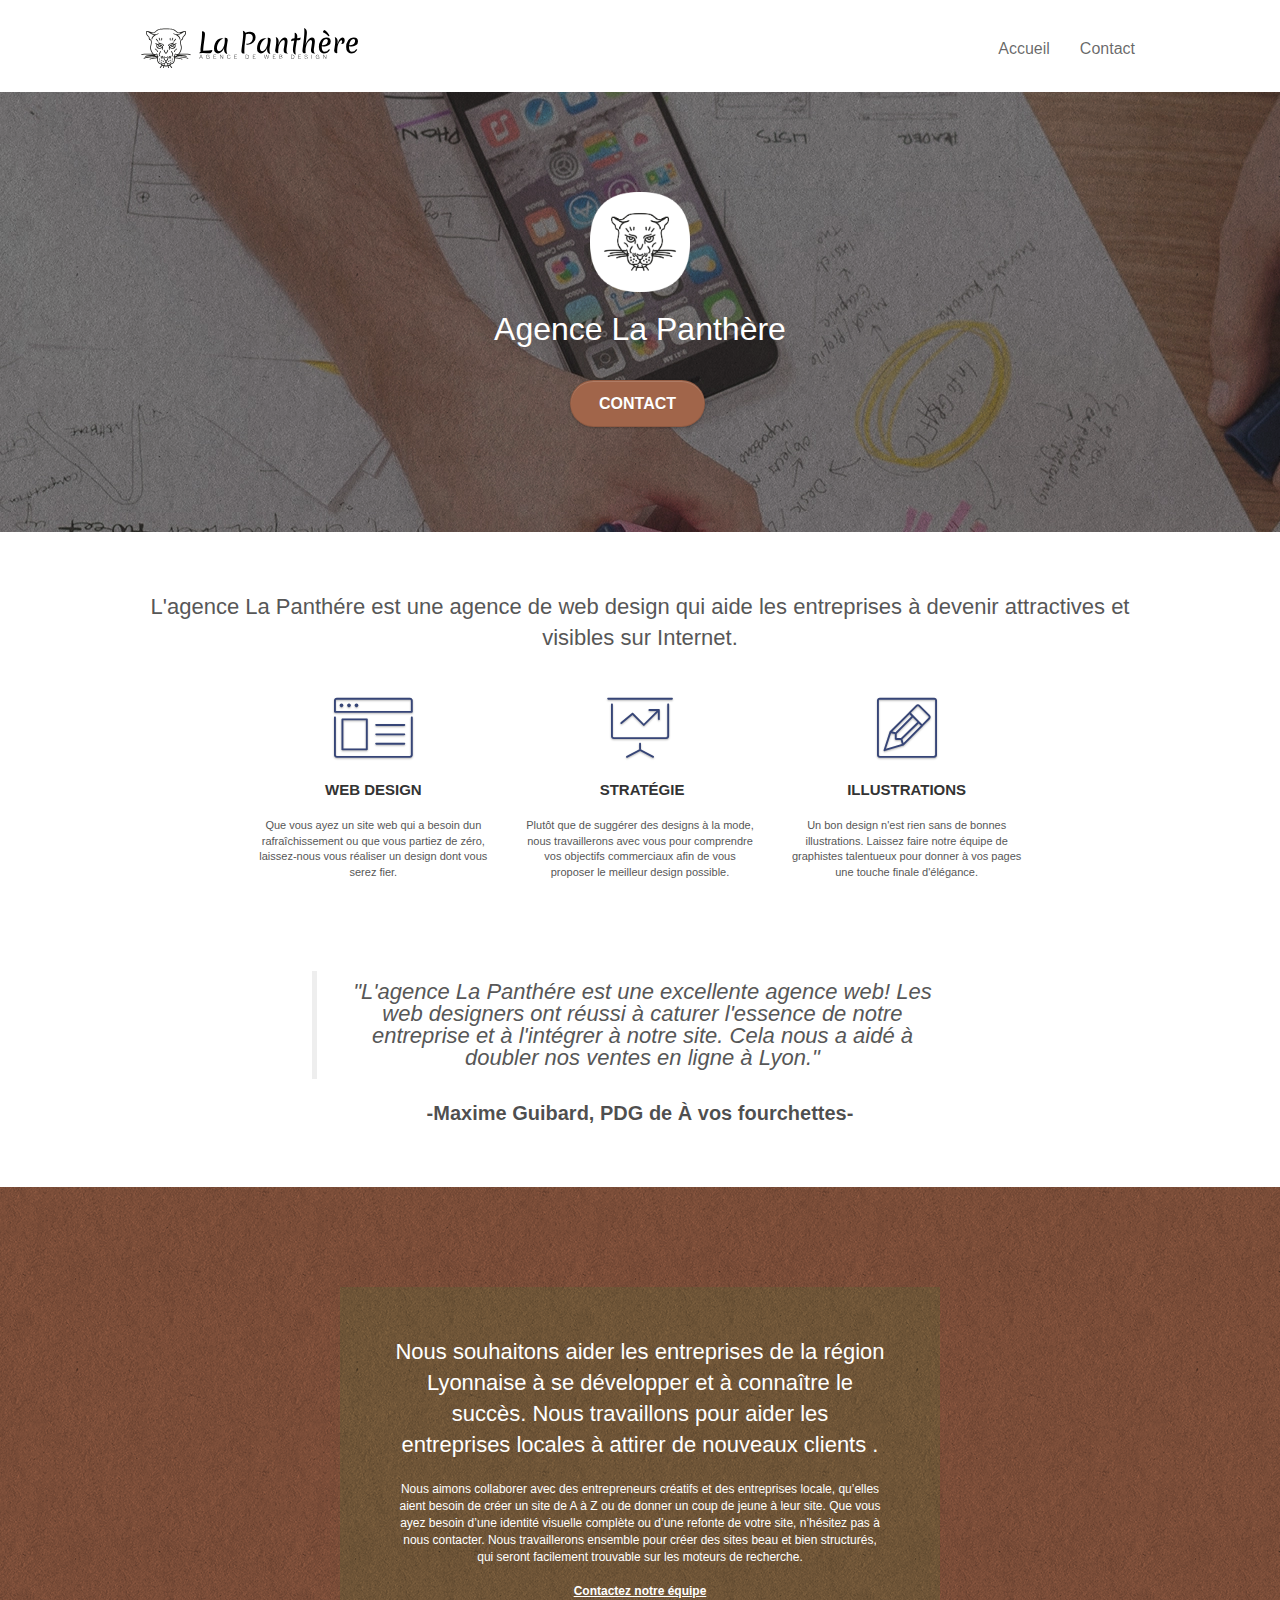
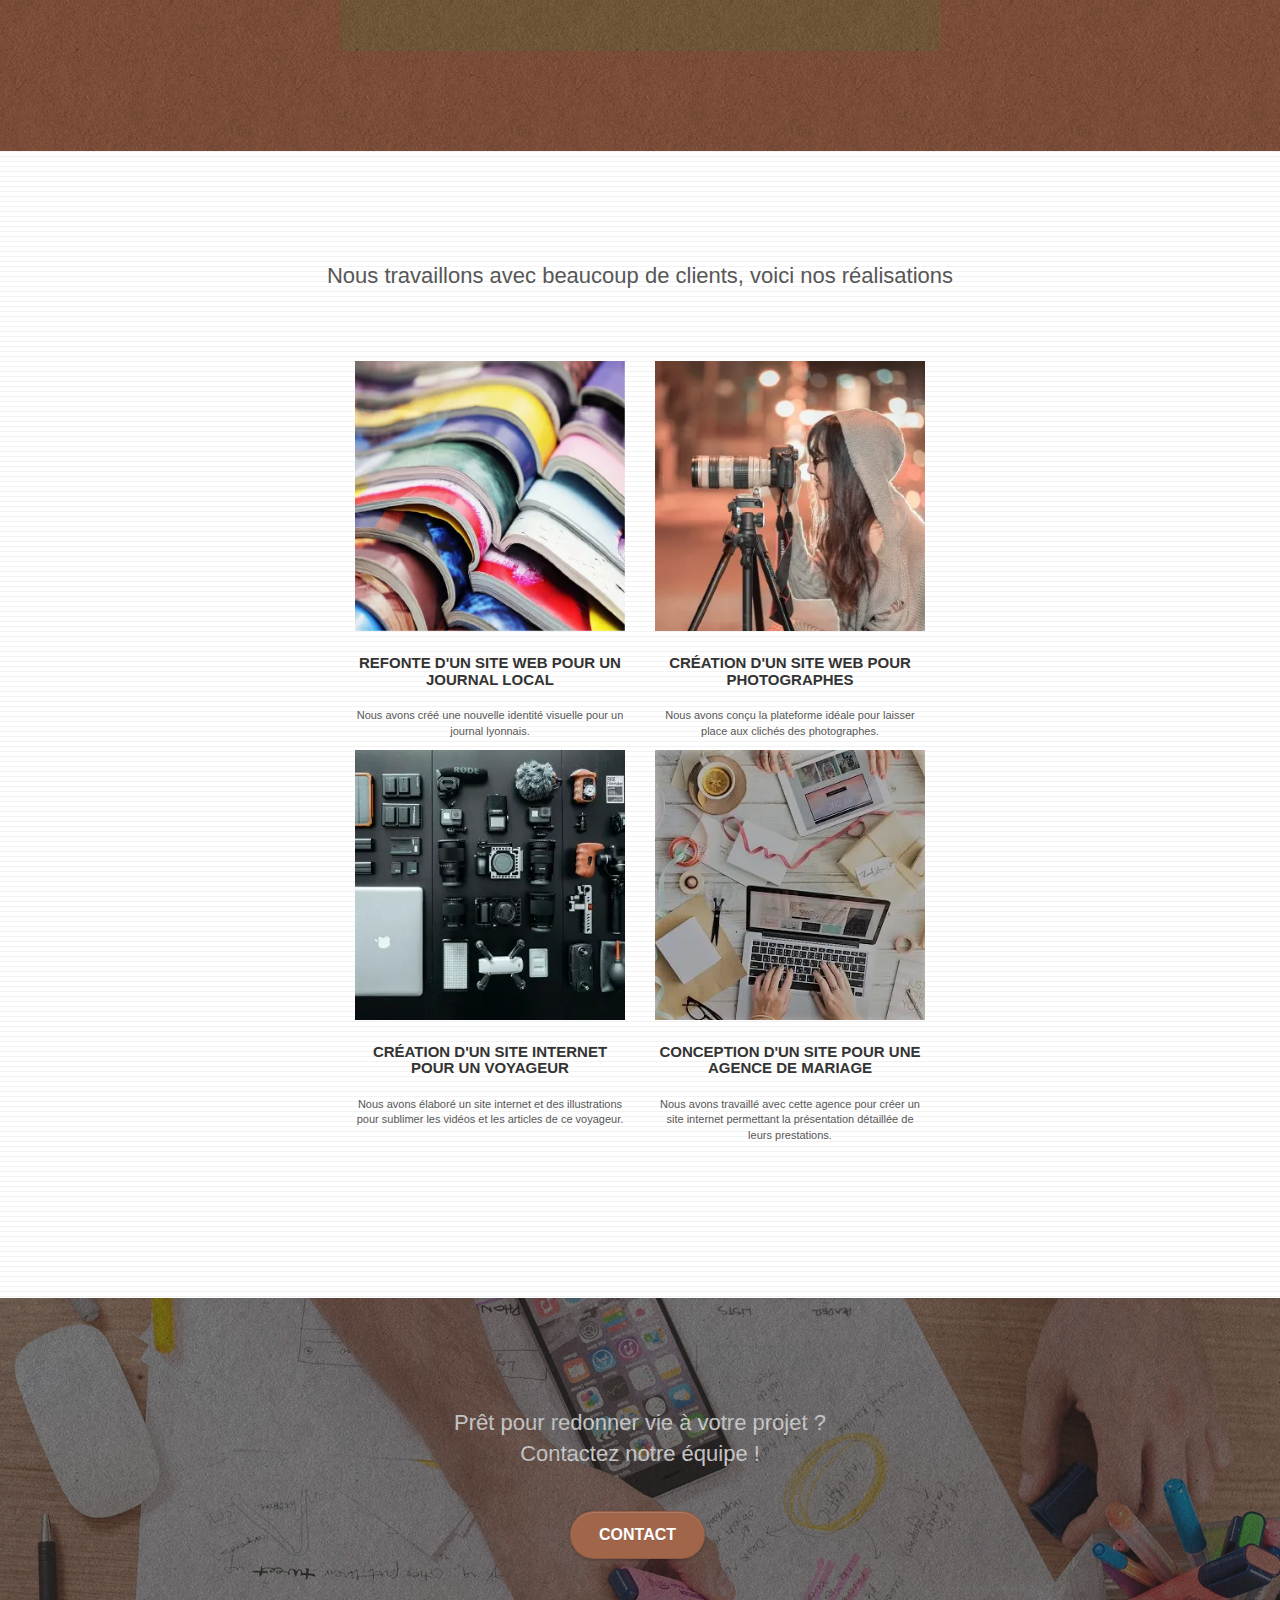
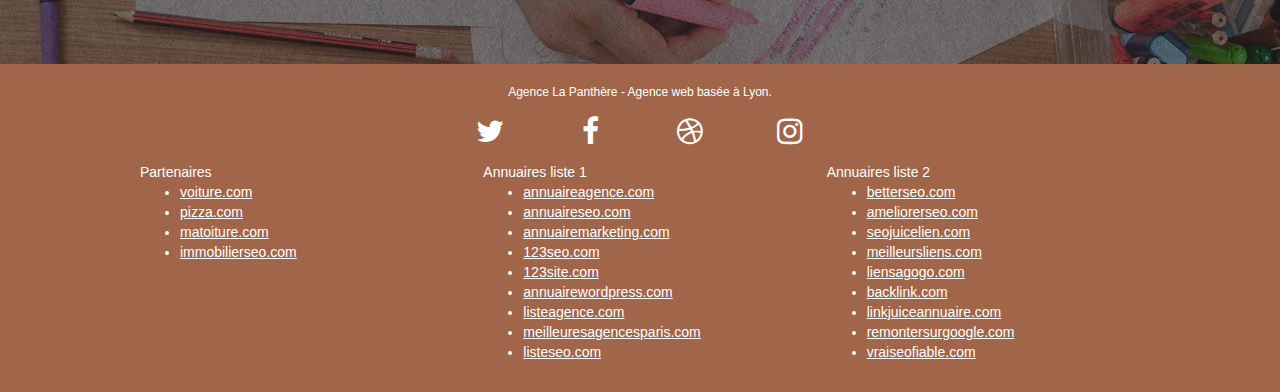
==== commit d3f4aec7: "validateurs w3c" ====
--- a/index.html
+++ b/index.html
@@ -43,7 +43,7 @@
 		<div class="container bloc-sm">
 			<nav class="navbar row">
 				<div class="navbar-header">
-					<a class="navbar-brand" href="index.html"><img src="img/agence-la-panthere-monochrome.svg" alt="logo la panthére - agence de web design" height="40" /></a>
+					<a class="navbar-brand" href="index.html"><img src="img/agence-la-panthere-monochrome.svg" alt="logo la panthére - agence de web design" height="40"></a>
 					<button id="nav-toggle" type="button" class="ui-navbar-toggle navbar-toggle" data-toggle="collapse" data-target=".navbar-1">
 						<span class="sr-only">Toggle navigation</span><span class="icon-bar"></span><span class="icon-bar"></span><span class="icon-bar"></span>
 					</button>
@@ -68,7 +68,7 @@
 		<div class="container bloc-lg">
 			<div class="row tight-width-whitespace">
 				<div class="col-sm-12">
-					<img src="img/logo.png" class="center-block image-resize-mode" width="100" alt="logo la panthére" />
+					<img src="img/logo.png" class="center-block image-resize-mode" width="100" alt="logo la panthére">
 					<h1 class="text-center hero-bloc-text tc-white ">
 						Agence La Panthère
 					</h1>
@@ -129,9 +129,8 @@
 				<div class="col-xs-12 col-md-8 col-md-offset-2 text-center">
 					<blockquote class="blockquote">
 						<p><cite>"L'agence La Panthére est une excellente agence web! Les web designers ont réussi à caturer l'essence de notre entreprise et à l'intégrer à notre site. Cela nous a aidé à doubler nos ventes en ligne à Lyon."</cite></p>
-						<figcaption>-Maxime Guibard, PDG de À vos fourchettes-</figcaption>
 					</blockquote>
-
+					<p class="blockquote-p">-Maxime Guibard, PDG de À vos fourchettes-</p>
 				</div>
 			</div>
 		</div>
@@ -165,7 +164,7 @@
 			</div>
 			<div class="row tight-width-whitespace portfolio-row">
 				<article class="col-sm-6">
-					<a href="#" data-lightbox="img/1.webp" data-gallery-id="gallery-1" data-caption="Refonte d'un site web pour un journal local" data-frame="snapshot-lb"><img src="img/1.webp" alt="journaux" class="img-responsive portfolio-thumb" /></a>
+					<a href="#" data-lightbox="img/1.webp" data-gallery-id="gallery-1" data-caption="Refonte d'un site web pour un journal local" data-frame="snapshot-lb"><img src="img/1.webp" alt="journaux" class="img-responsive portfolio-thumb"></a>
 					<h3 class="mg-md text-center">
 						Refonte d'un site web pour un journal local
 					</h3>
@@ -174,7 +173,7 @@
 					</p>
 				</article>
 				<article class="col-sm-6">
-					<a href="#" data-lightbox="img/2.webp" data-gallery-id="gallery-1" data-caption="Création d'un site web pour photographes" data-frame="snapshot-lb"><img src="img/2.webp" class="img-responsive portfolio-thumb" alt="femme en train de prendre une photo" /></a>
+					<a href="#" data-lightbox="img/2.webp" data-gallery-id="gallery-1" data-caption="Création d'un site web pour photographes" data-frame="snapshot-lb"><img src="img/2.webp" class="img-responsive portfolio-thumb" alt="femme en train de prendre une photo"></a>
 					<h3 class="mg-md text-center">
 						Création d'un site web pour photographes
 					</h3>
@@ -183,7 +182,7 @@
 					</p>
 				</article>
 				<article class="col-sm-6">
-					<a href="#" data-lightbox="img/3.webp" data-gallery-id="gallery-1" data-caption="Création d'un site internet pour un voyageur" data-frame="snapshot-lb"><img src="img/3.webp" class="img-responsive portfolio-thumb" alt="étalage du matériel numérique d'un voyageur"/></a>
+					<a href="#" data-lightbox="img/3.webp" data-gallery-id="gallery-1" data-caption="Création d'un site internet pour un voyageur" data-frame="snapshot-lb"><img src="img/3.webp" class="img-responsive portfolio-thumb" alt="étalage du matériel numérique d'un voyageur"></a>
 					<h3 class="mg-md text-center">
 						Création d'un site internet pour un voyageur
 					</h3>
@@ -192,7 +191,7 @@
 					</p>
 				</article>
 				<article class="col-sm-6">
-					<a href="#" data-lightbox="img/4.webp" data-gallery-id="gallery-1" data-caption="Conception d'un site pour une agence de mariage" data-frame="snapshot-lb"><img src="img/4.webp" class="img-responsive portfolio-thumb" alt="organisateur de mariage" /></a>
+					<a href="#" data-lightbox="img/4.webp" data-gallery-id="gallery-1" data-caption="Conception d'un site pour une agence de mariage" data-frame="snapshot-lb"><img src="img/4.webp" class="img-responsive portfolio-thumb" alt="organisateur de mariage"></a>
 					<h3 class="mg-md text-center">
 						Conception d'un site pour une agence de mariage
 					</h3>
--- a/style.min.css
+++ b/style.min.css
@@ -1 +1 @@
-body{margin:0;padding:0;background:#fff;overflow-x:hidden;-webkit-font-smoothing:antialiased;-moz-osx-font-smoothing:grayscale}a,button{transition:all .3s ease-in-out;outline:0!important}a:hover{text-decoration:none;cursor:pointer}#page-loading-blocs-notifaction{position:fixed;top:0;bottom:0;width:100%;z-index:100000;background:#fff url(img/pageload-spinner.gif) no-repeat center center}.bloc{width:100%;clear:both;background:50% 50% no-repeat;padding:0 50px;-webkit-background-size:cover;-moz-background-size:cover;-o-background-size:cover;background-size:cover;position:relative}.bloc .container{padding-left:0;padding-right:0}.bloc-lg{padding:100px 50px}.bloc-md{padding:50px}.bloc-sm{padding:20px 50px}.bg-b-edge,.bg-bl-edge,.bg-br-edge,.bg-center,.bg-l-edge,.bg-r-edge,.bg-repeat,.bg-t-edge,.bg-tl-edge,.bg-tr-edge{-webkit-background-size:auto!important;-moz-background-size:auto!important;-o-background-size:auto!important;background-size:auto!important}.bg-repeat{background:repeat}.bg-t-edge{background:top no-repeat}.bloc-bg-texture::before{content:"";background-size:2px 2px;position:absolute;top:0;bottom:0;left:0;right:0}.texture-paper::before{background:url(img/texture-paper.png);background-size:280px 280px}.b-parallax{background-attachment:fixed}.d-bloc{color:#fff}.d-bloc button:hover{color:rgba(255,255,255,.9)}.d-bloc .icon-round,.d-bloc .icon-rounded,.d-bloc .icon-semi-rounded-a,.d-bloc .icon-semi-rounded-b,.d-bloc .icon-square{border-color:rgba(255,255,255,.9)}.d-bloc .divider-h span{border-color:rgba(255,255,255,.2)}.d-bloc .a-btn,.d-bloc .navbar a,.d-bloc .navbar-brand,.d-bloc a .icon-lg,.d-bloc a .icon-md,.d-bloc a .icon-sm,.d-bloc a .icon-xl,.d-bloc h1 a,.d-bloc h2 a,.d-bloc h3 a,.d-bloc h4 a,.d-bloc h5 a,.d-bloc h6 a,.d-bloc p a{color:#fff}.d-bloc .a-btn:hover,.d-bloc .navbar a:hover,.d-bloc .navbar-brand:hover,.d-bloc a:hover .icon-lg,.d-bloc a:hover .icon-md,.d-bloc a:hover .icon-sm,.d-bloc a:hover .icon-xl,.d-bloc h1 a:hover,.d-bloc h2 a:hover,.d-bloc h3 a:hover,.d-bloc h4 a:hover,.d-bloc h5 a:hover,.d-bloc h6 a:hover,.d-bloc p a:hover{color:rgba(255,255,255,1)}.d-bloc .navbar-toggle .icon-bar{background:rgba(255,255,255,1)}.d-bloc .btn-wire,.d-bloc .btn-wire:hover{color:rgba(255,255,255,1);border-color:rgba(255,255,255,1)}.d-bloc .panel{color:rgba(0,0,0,.5)}.d-bloc .panel button:hover{color:rgba(0,0,0,.7)}.d-bloc .panel icon{border-color:rgba(0,0,0,.7)}.d-bloc .panel .divider-h span{border-color:rgba(0,0,0,.1)}.d-bloc .panel .a-btn{color:rgba(0,0,0,.6)}.d-bloc .panel .a-btn:hover{color:rgba(0,0,0,1)}.d-bloc .panel .btn-wire,.d-bloc .panel .btn-wire:hover{color:rgba(0,0,0,.7);border-color:rgba(0,0,0,.3)}.d-bloc .panel,.l-bloc{color:rgba(0,0,0,.5)}.d-bloc .panel button:hover,.l-bloc button:hover{color:rgba(0,0,0,.7)}.l-bloc .icon-round,.l-bloc .icon-rounded,.l-bloc .icon-semi-rounded-a,.l-bloc .icon-semi-rounded-b,.l-bloc .icon-square{border-color:rgba(0,0,0,.7)}.d-bloc .panel .divider-h span,.l-bloc .divider-h span{border-color:rgba(0,0,0,.1)}.d-bloc .panel .a-btn,.l-bloc .a-btn,.l-bloc .navbar a,.l-bloc .navbar-brand,.l-bloc a .icon-lg,.l-bloc a .icon-md,.l-bloc a .icon-sm,.l-bloc a .icon-xl,.l-bloc h1 a,.l-bloc h2 a,.l-bloc h3 a,.l-bloc h4 a,.l-bloc h5 a,.l-bloc h6 a,.l-bloc p a{color:rgba(0,0,0,.6)}.d-bloc .panel .a-btn:hover,.l-bloc .a-btn:hover,.l-bloc .navbar a:hover,.l-bloc .navbar-brand:hover,.l-bloc a:hover .icon-lg,.l-bloc a:hover .icon-md,.l-bloc a:hover .icon-sm,.l-bloc a:hover .icon-xl,.l-bloc h1 a:hover,.l-bloc h2 a:hover,.l-bloc h3 a:hover,.l-bloc h4 a:hover,.l-bloc h5 a:hover,.l-bloc h6 a:hover,.l-bloc p a:hover{color:rgba(0,0,0,1)}.l-bloc .navbar-toggle .icon-bar{color:rgba(0,0,0,.6)}.d-bloc .panel .btn-wire,.d-bloc .panel .btn-wire:hover,.l-bloc .btn-wire,.l-bloc .btn-wire:hover{color:rgba(0,0,0,.7);border-color:rgba(0,0,0,.3)}.voffset{margin-top:30px}.voffset-lg{margin-top:80px}.row-no-gutters{margin-right:0;margin-left:0}.row.row-no-gutters>[class*=" col-"],.row.row-no-gutters>[class^=col-]{padding-right:0;padding-left:0}#bloc-1-hero h1{font-size:32px}.navbar{margin-bottom:0;z-index:1}.navbar-brand{height:auto;padding:3px 15px;font-size:25px;font-weight:400;font-weight:600;line-height:44px}.navbar-brand img{max-height:200px;margin:0 5px 0 0;display:inline}.navbar-brand img[src$=svg]{min-width:100px}.nav-center .navbar-brand img{margin:0}.navbar .nav{padding-top:2px;margin-right:-16px;float:right;z-index:1}.nav>li{float:left;margin-top:4px;font-size:16px}.navbar-nav .open .dropdown-menu>li>a{text-align:inherit}.nav>li a:focus,.nav>li a:hover{background:0 0}.navbar-toggle{margin:10px 10px 0 0;border:0}.navbar-toggle:hover{background:0 0!important}.navbar-toggle .icon-bar{background-color:rgba(0,0,0,.5);width:26px}.nav-invert .navbar .nav{float:left}.nav-invert .navbar-brand,.nav-invert .navbar-header{float:right;position:relative;z-index:2}@media (min-width:768px){.site-navigation{position:absolute;top:50%;right:20px;transform:translate(0,-50%);-webkit-transform:translateY(-50%)}.nav>li .dropdown-menu a,.nav>li .dropdown-menu a:hover{color:#484848}.nav-invert .site-navigation{left:0;right:0}.nav-center{text-align:center}.nav-center .navbar-header{width:100%}.nav-center .nav>li,.nav-center .navbar-brand,.nav-center .navbar-header{float:none;display:inline-block}.nav-center .site-navigation{position:relative;width:100%;right:0;margin-right:0;margin-top:20px}.nav-center.mini-nav .navbar-toggle{float:none;margin:10px auto 0}}.nav>li>.dropdown a{background:0 0!important;display:block;padding:14px 15px}nav .caret{margin:0 5px}.dropdown-menu .dropdown-menu{top:-8px;left:100%}.dropdown-menu .dropmenu-flow-right{top:100%;left:0;margin-left:-1px;border-top-left-radius:0;border-top-right-radius:0}.dropdown-menu .dropdown span{border:4px solid #000;border-top-color:transparent;border-right-color:transparent;border-bottom-color:transparent;margin:6px -5px 0 0!important;float:right}.mg-md{margin-top:10px;margin-bottom:20px}.mg-lg{margin-top:10px;margin-bottom:40px}.btn{margin:0 5px 5px 0}.btn.pull-right{margin:0 0 5px 5px}.btn-d,.btn-d:focus,.btn-d:hover{color:#fff;background:rgba(0,0,0,.3)}button{outline:0!important}.btn-rd{border-radius:40px}.btn-clean{border:1px solid rgba(0,0,0,.08);border-bottom-color:rgba(0,0,0,.1);text-shadow:0 1px 0 rgba(0,0,1,.1);box-shadow:0 1px 3px rgba(0,0,1,.25),inset 0 1px 0 0 rgba(255,255,255,.15)}.icon-md{font-size:30px!important}.icon-lg{font-size:60px!important}.sm-shadow{text-shadow:0 1px 2px rgba(0,0,0,.3)}.panel-sq,.panel-sq .panel-footer,.panel-sq .panel-heading{border-radius:0}.panel-rd{border-radius:30px}.panel-rd .panel-heading{border-radius:29px 29px 0 0}.panel-rd .panel-footer{border-radius:0 0 29px 29px}.form-control{border-color:rgba(0,0,0,.1);box-shadow:none}.scrollToTop{width:40px;height:40px;position:fixed;bottom:20px;right:20px;opacity:0;z-index:500;transition:all .3s ease-in-out}.scrollToTop span{margin-top:6px}.showScrollTop{font-size:14px;opacity:1}a[data-lightbox]{position:relative;display:block;text-align:center}a[data-lightbox]:hover::before{content:"+";font-family:HelveticaNeue-Light,"Helvetica Neue Light","Helvetica Neue",Helvetica,Arial;font-size:32px;width:50px;height:50px;margin-left:-25px;border-radius:50%;background:rgba(0,0,0,.6);color:#fff;font-weight:100;z-index:1;position:absolute;top:50%;transform:translateY(-50%);-webkit-transform:translateY(-50%)}a[data-lightbox]:hover img{opacity:.6;-webkit-animation-fill-mode:none;animation-fill-mode:none}#lightbox-modal{display:flex;align-items:center}#lightbox-modal .modal-dialog{width:90%;max-width:900px;margin:0 auto 0}#lightbox-modal .modal-dialog img{max-height:90vh;margin:0 auto}.lightbox-caption{padding:20px;color:#fff;background:rgba(0,0,0,.5);position:absolute;left:15px;right:15px;bottom:5px}.close-lightbox{color:#fff;font-size:30px;position:absolute;top:20px;right:20px;z-index:20;background:rgba(0,0,0,.5);border:none;line-height:30px;padding:0 9px 5px;opacity:.3}.close-lightbox:hover,.next-lightbox:hover,.prev-lightbox:hover{opacity:1;color:#fff}.next-lightbox,.prev-lightbox{font-size:20px;color:rgba(255,255,255,.9);background:rgba(0,0,0,.5);transition:all .2s ease-in-out;position:absolute;top:45%;z-index:1;opacity:.4}.next-lightbox{padding:6px 8px 1px 13px;right:25px}.prev-lightbox{padding:6px 13px 1px 10px;left:25px}.snapshot-lb .modal-body{padding-bottom:45px}.snapshot-lb .lightbox-caption{padding:0;color:rgba(0,0,0,.5);background:0 0}.btn,a,h1,h2,h3,h4,h5,h6,label,p,q{font-family:helvetica;font-weight:400;color:#575757!important}.liens{color:#fff!important;text-decoration:underline}.blockquote p{font-size:22px;line-height:22px}.blockquote>figcaption{font-weight:600;font-size:20px;color:rgb(0,0,0,.7)}.container{max-width:1000px}.hero-bloc-text{font-size:38px}.hero-bloc-text-sub{font-size:36px}.statement-bloc-text{line-height:26px;font-style:italic;font-size:20px;text-align:center;font-weight:lighter;max-width:520px;margin:auto auto auto auto}p{font-size:11px}.tight-width-whitespace{max-width:600px;margin:auto auto auto auto}.h1{font-size:20px;font-family:"Open Sans"}.cta-hero{margin-top:22px;color:#fff!important;text-transform:uppercase;padding:12px 28px 12px 28px;font-size:16px;font-weight:700}.social{max-width:400px;margin:15px auto 15px auto}h2{font-size:22px;line-height:1.4em}h3{font-size:15px;text-transform:uppercase;font-weight:700;color:#333!important}.med-width-whitespace{max-width:800px;margin:auto auto auto auto;box-shadow:0 0 0 #000}h1{color:#333!important}h4{color:#333!important}.icons{margin-bottom:14px;margin-top:24px}.white{color:#fff!important}.fs{font-size:12px}.portfolio-thumb{margin-bottom:24px}.portfolio-row{margin-bottom:44px;margin-top:50px}.avatar{box-shadow:0 4px 9px rgba(0,0,0,.3)}.black-background{background-color:#927049;padding:40px 40px 40px 40px}.bold-link{font-weight:900;text-decoration:underline!important}.bgc-white{background-color:#fff}.bgc-dark-slate-blue{background-color:#364577}.bgc-atomic-tangerine{background-color:#a1654a}.tc-white{color:#fff!important}.btn-atomic-tangerine{background:#a1654a;color:#fff!important}.btn-atomic-tangerine:hover{background:#b48874!important;color:#fff!important}.ltc-white{color:#fff!important}.ltc-white:hover{color:#ccc!important}.ltc-atomic-tangerine{color:#a1654a!important}.ltc-atomic-tangerine:hover{color:#b48874!important}.icon-dark-slate-blue{color:#364577!important;border-color:#364577!important}.bg-dots-bg{background-image:url(img/dots-bg.png)}.bg-lines-h2-bg{background-image:url(img/lines-h2-bg.png)}.bg-banniere{background-image:url(img/agence-la-panthere.webp)}.bg-presentation{background-image:url(img/image-de-presentation.webp)}@media (max-width:1024px){.bloc{padding-left:20px;padding-right:20px}.bloc-tile-2.full-width-bloc .container,.bloc-tile-3.full-width-bloc .container,.bloc-tile-4.full-width-bloc .container,.bloc.full-width-bloc{padding-left:0;padding-right:0}}@media (max-width:992px) and (min-width:768px){.navbar .nav{max-width:80%}.nav-center.navbar .nav{max-width:100%}}@media only screen and (min-device-width:768px) and (max-device-width:1024px) and (orientation:landscape){.b-parallax{background-attachment:scroll}}@media only screen and (min-device-width:1024px) and (max-device-width:1366px) and (-webkit-min-device-pixel-ratio:1.5){.b-parallax{background-attachment:scroll}}@media (max-width:991px){.container{width:100%}.b-parallax{background-attachment:scroll}#hero-bloc,.page-container{overflow-x:hidden;position:relative}.bloc{padding-left:constant(safe-area-inset-left);padding-right:constant(safe-area-inset-right)}.bloc-group,.bloc-group .bloc{display:block;width:100%}.bloc-fill-screen .fill-bloc-bottom-edge,.bloc-fill-screen .fill-bloc-top-edge{padding:0 20px;padding-left:constant(safe-area-inset-left);padding-right:constant(safe-area-inset-right)}}@media (max-width:767px){.page-container{overflow-x:hidden;position:relative}#disqus_thread,h1,h2,h3,h4,h5,h6,p{padding-left:10px!important;padding-right:10px!important}.b-parallax{background-attachment:scroll}.navbar .nav{padding-top:0;border-top:1px solid rgba(0,0,0,.2);float:none!important}.navbar.row{margin-left:0;margin-right:0}.site-navigation{position:inherit;transform:none;-webkit-transform:none;-ms-transform:none}.nav>li{margin-top:0;border-bottom:1px solid rgba(0,0,0,.1);background:rgba(0,0,0,.05);text-align:left;padding-left:15px;width:100%}.nav>li:hover{background:rgba(0,0,0,.08)}.dropdown .dropdown a .caret{float:none;margin:5px 0 0 10px!important;border:4px solid #000;border-bottom-color:transparent;border-right-color:transparent;border-left-color:transparent}#hero-bloc .navbar .nav{background:rgba(0,0,0,.8)}#hero-bloc .navbar .nav a{color:rgba(255,255,255,.6)}.hero{padding:50px 0}.hero-nav{left:-1px;right:-1px}.navbar-collapse{padding:0;overflow-x:hidden;-webkit-box-shadow:none;box-shadow:none}.navbar-brand img{max-height:40px;width:auto}.nav-invert .navbar-header{float:none;width:100%}.nav-invert .navbar-toggle{float:left;margin-left:10px}.bloc{padding-left:0;padding-right:0}.bloc-lg,.bloc-xl,.bloc-xxl{padding:40px 0}.bloc-md,.bloc-sm{padding-left:0;padding-right:0}.bloc-fill-screen .fill-bloc-bottom-edge,.bloc-fill-screen .fill-bloc-top-edge,.bloc-tile-2 .container,.bloc-tile-3 .container,.bloc-tile-4 .container{padding-left:0;padding-right:0}.a-block{padding:0 10px}.btn-dwn{display:none}.voffset{margin-top:5px}.voffset-md{margin-top:20px}.voffset-lg{margin-top:30px}form{padding:5px}.close-lightbox{display:inline-block}.blocsapp-device-iphone5{background-size:216px 425px;padding-top:60px;width:216px;height:425px}.blocsapp-device-iphone5 img{width:180px;height:320px}}@media (max-width:400px){.bloc{padding-left:0;padding-right:0}}@media (max-width:767px){.bloc-mob-center-text{text-align:center}}+body{margin:0;padding:0;background:#fff;overflow-x:hidden;-webkit-font-smoothing:antialiased;-moz-osx-font-smoothing:grayscale}a,button{transition:all .3s ease-in-out;outline:0!important}a:hover{text-decoration:none;cursor:pointer}#page-loading-blocs-notifaction{position:fixed;top:0;bottom:0;width:100%;z-index:100000;background:#fff url(img/pageload-spinner.gif) no-repeat center center}.bloc{width:100%;clear:both;background:50% 50% no-repeat;padding:0 50px;-webkit-background-size:cover;-moz-background-size:cover;-o-background-size:cover;background-size:cover;position:relative}.bloc .container{padding-left:0;padding-right:0}.bloc-lg{padding:100px 50px}.bloc-md{padding:50px}.bloc-sm{padding:20px 50px}.bg-b-edge,.bg-bl-edge,.bg-br-edge,.bg-center,.bg-l-edge,.bg-r-edge,.bg-repeat,.bg-t-edge,.bg-tl-edge,.bg-tr-edge{-webkit-background-size:auto!important;-moz-background-size:auto!important;-o-background-size:auto!important;background-size:auto!important}.bg-repeat{background:repeat}.bg-t-edge{background:top no-repeat}.bloc-bg-texture::before{content:"";background-size:2px 2px;position:absolute;top:0;bottom:0;left:0;right:0}.texture-paper::before{background:url(img/texture-paper.png);background-size:280px 280px}.b-parallax{background-attachment:fixed}.d-bloc{color:#fff}.d-bloc button:hover{color:rgba(255,255,255,.9)}.d-bloc .icon-round,.d-bloc .icon-rounded,.d-bloc .icon-semi-rounded-a,.d-bloc .icon-semi-rounded-b,.d-bloc .icon-square{border-color:rgba(255,255,255,.9)}.d-bloc .divider-h span{border-color:rgba(255,255,255,.2)}.d-bloc .a-btn,.d-bloc .navbar a,.d-bloc .navbar-brand,.d-bloc a .icon-lg,.d-bloc a .icon-md,.d-bloc a .icon-sm,.d-bloc a .icon-xl,.d-bloc h1 a,.d-bloc h2 a,.d-bloc h3 a,.d-bloc h4 a,.d-bloc h5 a,.d-bloc h6 a,.d-bloc p a{color:#fff}.d-bloc .a-btn:hover,.d-bloc .navbar a:hover,.d-bloc .navbar-brand:hover,.d-bloc a:hover .icon-lg,.d-bloc a:hover .icon-md,.d-bloc a:hover .icon-sm,.d-bloc a:hover .icon-xl,.d-bloc h1 a:hover,.d-bloc h2 a:hover,.d-bloc h3 a:hover,.d-bloc h4 a:hover,.d-bloc h5 a:hover,.d-bloc h6 a:hover,.d-bloc p a:hover{color:rgba(255,255,255,1)}.d-bloc .navbar-toggle .icon-bar{background:rgba(255,255,255,1)}.d-bloc .btn-wire,.d-bloc .btn-wire:hover{color:rgba(255,255,255,1);border-color:rgba(255,255,255,1)}.d-bloc .panel{color:rgba(0,0,0,.5)}.d-bloc .panel button:hover{color:rgba(0,0,0,.7)}.d-bloc .panel icon{border-color:rgba(0,0,0,.7)}.d-bloc .panel .divider-h span{border-color:rgba(0,0,0,.1)}.d-bloc .panel .a-btn{color:rgba(0,0,0,.6)}.d-bloc .panel .a-btn:hover{color:rgba(0,0,0,1)}.d-bloc .panel .btn-wire,.d-bloc .panel .btn-wire:hover{color:rgba(0,0,0,.7);border-color:rgba(0,0,0,.3)}.d-bloc .panel,.l-bloc{color:rgba(0,0,0,.5)}.d-bloc .panel button:hover,.l-bloc button:hover{color:rgba(0,0,0,.7)}.l-bloc .icon-round,.l-bloc .icon-rounded,.l-bloc .icon-semi-rounded-a,.l-bloc .icon-semi-rounded-b,.l-bloc .icon-square{border-color:rgba(0,0,0,.7)}.d-bloc .panel .divider-h span,.l-bloc .divider-h span{border-color:rgba(0,0,0,.1)}.d-bloc .panel .a-btn,.l-bloc .a-btn,.l-bloc .navbar a,.l-bloc .navbar-brand,.l-bloc a .icon-lg,.l-bloc a .icon-md,.l-bloc a .icon-sm,.l-bloc a .icon-xl,.l-bloc h1 a,.l-bloc h2 a,.l-bloc h3 a,.l-bloc h4 a,.l-bloc h5 a,.l-bloc h6 a,.l-bloc p a{color:rgba(0,0,0,.6)}.d-bloc .panel .a-btn:hover,.l-bloc .a-btn:hover,.l-bloc .navbar a:hover,.l-bloc .navbar-brand:hover,.l-bloc a:hover .icon-lg,.l-bloc a:hover .icon-md,.l-bloc a:hover .icon-sm,.l-bloc a:hover .icon-xl,.l-bloc h1 a:hover,.l-bloc h2 a:hover,.l-bloc h3 a:hover,.l-bloc h4 a:hover,.l-bloc h5 a:hover,.l-bloc h6 a:hover,.l-bloc p a:hover{color:rgba(0,0,0,1)}.l-bloc .navbar-toggle .icon-bar{color:rgba(0,0,0,.6)}.d-bloc .panel .btn-wire,.d-bloc .panel .btn-wire:hover,.l-bloc .btn-wire,.l-bloc .btn-wire:hover{color:rgba(0,0,0,.7);border-color:rgba(0,0,0,.3)}.voffset{margin-top:30px}.voffset-lg{margin-top:80px}.row-no-gutters{margin-right:0;margin-left:0}.row.row-no-gutters>[class*=" col-"],.row.row-no-gutters>[class^=col-]{padding-right:0;padding-left:0}#bloc-1-hero h1{font-size:32px}.navbar{margin-bottom:0;z-index:1}.navbar-brand{height:auto;padding:3px 15px;font-size:25px;font-weight:400;font-weight:600;line-height:44px}.navbar-brand img{max-height:200px;margin:0 5px 0 0;display:inline}.navbar-brand img[src$=svg]{min-width:100px}.nav-center .navbar-brand img{margin:0}.navbar .nav{padding-top:2px;margin-right:-16px;float:right;z-index:1}.nav>li{float:left;margin-top:4px;font-size:16px}.navbar-nav .open .dropdown-menu>li>a{text-align:inherit}.nav>li a:focus,.nav>li a:hover{background:0 0}.navbar-toggle{margin:10px 10px 0 0;border:0}.navbar-toggle:hover{background:0 0!important}.navbar-toggle .icon-bar{background-color:rgba(0,0,0,.5);width:26px}.nav-invert .navbar .nav{float:left}.nav-invert .navbar-brand,.nav-invert .navbar-header{float:right;position:relative;z-index:2}@media (min-width:768px){.site-navigation{position:absolute;top:50%;right:20px;transform:translate(0,-50%);-webkit-transform:translateY(-50%)}.nav>li .dropdown-menu a,.nav>li .dropdown-menu a:hover{color:#484848}.nav-invert .site-navigation{left:0;right:0}.nav-center{text-align:center}.nav-center .navbar-header{width:100%}.nav-center .nav>li,.nav-center .navbar-brand,.nav-center .navbar-header{float:none;display:inline-block}.nav-center .site-navigation{position:relative;width:100%;right:0;margin-right:0;margin-top:20px}.nav-center.mini-nav .navbar-toggle{float:none;margin:10px auto 0}}.nav>li>.dropdown a{background:0 0!important;display:block;padding:14px 15px}nav .caret{margin:0 5px}.dropdown-menu .dropdown-menu{top:-8px;left:100%}.dropdown-menu .dropmenu-flow-right{top:100%;left:0;margin-left:-1px;border-top-left-radius:0;border-top-right-radius:0}.dropdown-menu .dropdown span{border:4px solid #000;border-top-color:transparent;border-right-color:transparent;border-bottom-color:transparent;margin:6px -5px 0 0!important;float:right}.mg-md{margin-top:10px;margin-bottom:20px}.mg-lg{margin-top:10px;margin-bottom:40px}.btn{margin:0 5px 5px 0}.btn.pull-right{margin:0 0 5px 5px}.btn-d,.btn-d:focus,.btn-d:hover{color:#fff;background:rgba(0,0,0,.3)}button{outline:0!important}.btn-rd{border-radius:40px}.btn-clean{border:1px solid rgba(0,0,0,.08);border-bottom-color:rgba(0,0,0,.1);text-shadow:0 1px 0 rgba(0,0,1,.1);box-shadow:0 1px 3px rgba(0,0,1,.25),inset 0 1px 0 0 rgba(255,255,255,.15)}.icon-md{font-size:30px!important}.icon-lg{font-size:60px!important}.sm-shadow{text-shadow:0 1px 2px rgba(0,0,0,.3)}.panel-sq,.panel-sq .panel-footer,.panel-sq .panel-heading{border-radius:0}.panel-rd{border-radius:30px}.panel-rd .panel-heading{border-radius:29px 29px 0 0}.panel-rd .panel-footer{border-radius:0 0 29px 29px}.form-control{border-color:rgba(0,0,0,.1);box-shadow:none}.scrollToTop{width:40px;height:40px;position:fixed;bottom:20px;right:20px;opacity:0;z-index:500;transition:all .3s ease-in-out}.scrollToTop span{margin-top:6px}.showScrollTop{font-size:14px;opacity:1}a[data-lightbox]{position:relative;display:block;text-align:center}a[data-lightbox]:hover::before{content:"+";font-family:HelveticaNeue-Light,"Helvetica Neue Light","Helvetica Neue",Helvetica,Arial;font-size:32px;width:50px;height:50px;margin-left:-25px;border-radius:50%;background:rgba(0,0,0,.6);color:#fff;font-weight:100;z-index:1;position:absolute;top:50%;transform:translateY(-50%);-webkit-transform:translateY(-50%)}a[data-lightbox]:hover img{opacity:.6;-webkit-animation-fill-mode:none;animation-fill-mode:none}#lightbox-modal{display:flex;align-items:center}#lightbox-modal .modal-dialog{width:90%;max-width:900px;margin:0 auto 0}#lightbox-modal .modal-dialog img{max-height:90vh;margin:0 auto}.lightbox-caption{padding:20px;color:#fff;background:rgba(0,0,0,.5);position:absolute;left:15px;right:15px;bottom:5px}.close-lightbox{color:#fff;font-size:30px;position:absolute;top:20px;right:20px;z-index:20;background:rgba(0,0,0,.5);border:none;line-height:30px;padding:0 9px 5px;opacity:.3}.close-lightbox:hover,.next-lightbox:hover,.prev-lightbox:hover{opacity:1;color:#fff}.next-lightbox,.prev-lightbox{font-size:20px;color:rgba(255,255,255,.9);background:rgba(0,0,0,.5);transition:all .2s ease-in-out;position:absolute;top:45%;z-index:1;opacity:.4}.next-lightbox{padding:6px 8px 1px 13px;right:25px}.prev-lightbox{padding:6px 13px 1px 10px;left:25px}.snapshot-lb .modal-body{padding-bottom:45px}.snapshot-lb .lightbox-caption{padding:0;color:rgba(0,0,0,.5);background:0 0}.btn,a,h1,h2,h3,h4,h5,h6,label,p,q{font-family:helvetica;font-weight:400;color:#575757}.liens{color:#fff!important;text-decoration:underline;height:48px}.blockquote p{font-size:22px;line-height:22px}.blockquote-p{font-weight:600;font-size:20px;color:rgb(0,0,0,.7)}.container{max-width:1000px}.hero-bloc-text{font-size:38px}.hero-bloc-text-sub{font-size:36px}.statement-bloc-text{line-height:26px;font-style:italic;font-size:20px;text-align:center;font-weight:lighter;max-width:520px;margin:auto auto auto auto}p{font-size:11px}.tight-width-whitespace{max-width:600px;margin:auto auto auto auto}.h1{font-size:20px;font-family:"Open Sans"}.cta-hero{margin-top:22px;color:#fff!important;text-transform:uppercase;padding:12px 28px 12px 28px;font-size:16px;font-weight:700}.social{max-width:400px;margin:15px auto 15px auto}h2{font-size:22px;line-height:1.4em}h3{font-size:15px;text-transform:uppercase;font-weight:700;color:#333!important}.med-width-whitespace{max-width:800px;margin:auto auto auto auto;box-shadow:0 0 0 #000}h1{color:#333!important}h4{color:#333!important}.icons{margin-bottom:14px;margin-top:24px}.white{color:#fff!important}.fs{font-size:12px}.portfolio-thumb{margin-bottom:24px}.portfolio-row{margin-bottom:44px;margin-top:50px}.avatar{box-shadow:0 4px 9px rgba(0,0,0,.3)}.black-background{background-color:#927049;padding:40px 40px 40px 40px}.bold-link{font-weight:900;text-decoration:underline!important}.bgc-white{background-color:#fff}.bgc-dark-slate-blue{background-color:#364577}.bgc-atomic-tangerine{background-color:#a1654a}.tc-white{color:#fff!important}.btn-atomic-tangerine{background:#a1654a;color:#fff!important}.btn-atomic-tangerine:hover{background:#b48874!important;color:#fff!important}.ltc-white{color:#fff!important}.ltc-white:hover{color:#ccc!important}.ltc-atomic-tangerine{color:#a1654a!important}.ltc-atomic-tangerine:hover{color:#b48874!important}.icon-dark-slate-blue{color:#364577!important;border-color:#364577!important}.bg-dots-bg{background-image:url(img/dots-bg.png)}.bg-lines-h2-bg{background-image:url(img/lines-h2-bg.png)}.bg-banniere{background-image:url(img/agence-la-panthere.webp)}.bg-presentation{background-image:url(img/image-de-presentation.webp)}@media (max-width:1024px){.bloc{padding-left:20px;padding-right:20px}.bloc-tile-2.full-width-bloc .container,.bloc-tile-3.full-width-bloc .container,.bloc-tile-4.full-width-bloc .container,.bloc.full-width-bloc{padding-left:0;padding-right:0}}@media (max-width:992px) and (min-width:768px){.navbar .nav{max-width:80%}.nav-center.navbar .nav{max-width:100%}}@media only screen and (min-width:768px) and (max-width:1024px) and (orientation:landscape){.b-parallax{background-attachment:scroll}}@media only screen and (min-width:1024px) and (max-width:1366px) and (-webkit-min-device-pixel-ratio:1.5){.b-parallax{background-attachment:scroll}}@media (max-width:991px){.container{width:100%}.b-parallax{background-attachment:scroll}#hero-bloc,.page-container{overflow-x:hidden;position:relative}.bloc-group,.bloc-group .bloc{display:block;width:100%}.bloc-fill-screen .fill-bloc-bottom-edge,.bloc-fill-screen .fill-bloc-top-edge{padding:0 20px}}@media (max-width:767px){.page-container{overflow-x:hidden;position:relative}#disqus_thread,h1,h2,h3,h4,h5,h6,p{padding-left:10px!important;padding-right:10px!important}.b-parallax{background-attachment:scroll}.navbar .nav{padding-top:0;border-top:1px solid rgba(0,0,0,.2);float:none!important}.navbar.row{margin-left:0;margin-right:0}.site-navigation{position:inherit;transform:none;-webkit-transform:none;-ms-transform:none}.nav>li{margin-top:0;border-bottom:1px solid rgba(0,0,0,.1);background:rgba(0,0,0,.05);text-align:left;padding-left:15px;width:100%}.nav>li:hover{background:rgba(0,0,0,.08)}.dropdown .dropdown a .caret{float:none;margin:5px 0 0 10px!important;border:4px solid #000;border-bottom-color:transparent;border-right-color:transparent;border-left-color:transparent}#hero-bloc .navbar .nav{background:rgba(0,0,0,.8)}#hero-bloc .navbar .nav a{color:rgba(255,255,255,.6)}.hero{padding:50px 0}.hero-nav{left:-1px;right:-1px}.navbar-collapse{padding:0;overflow-x:hidden;-webkit-box-shadow:none;box-shadow:none}.navbar-brand img{max-height:40px;width:auto}.nav-invert .navbar-header{float:none;width:100%}.nav-invert .navbar-toggle{float:left;margin-left:10px}.bloc{padding-left:0;padding-right:0}.bloc-lg,.bloc-xl,.bloc-xxl{padding:40px 0}.bloc-md,.bloc-sm{padding-left:0;padding-right:0}.bloc-fill-screen .fill-bloc-bottom-edge,.bloc-fill-screen .fill-bloc-top-edge,.bloc-tile-2 .container,.bloc-tile-3 .container,.bloc-tile-4 .container{padding-left:0;padding-right:0}.a-block{padding:0 10px}.btn-dwn{display:none}.voffset{margin-top:5px}.voffset-md{margin-top:20px}.voffset-lg{margin-top:30px}form{padding:5px}.close-lightbox{display:inline-block}.blocsapp-device-iphone5{background-size:216px 425px;padding-top:60px;width:216px;height:425px}.blocsapp-device-iphone5 img{width:180px;height:320px}}@media (max-width:400px){.bloc{padding-left:0;padding-right:0}}@media (max-width:767px){.bloc-mob-center-text{text-align:center}}